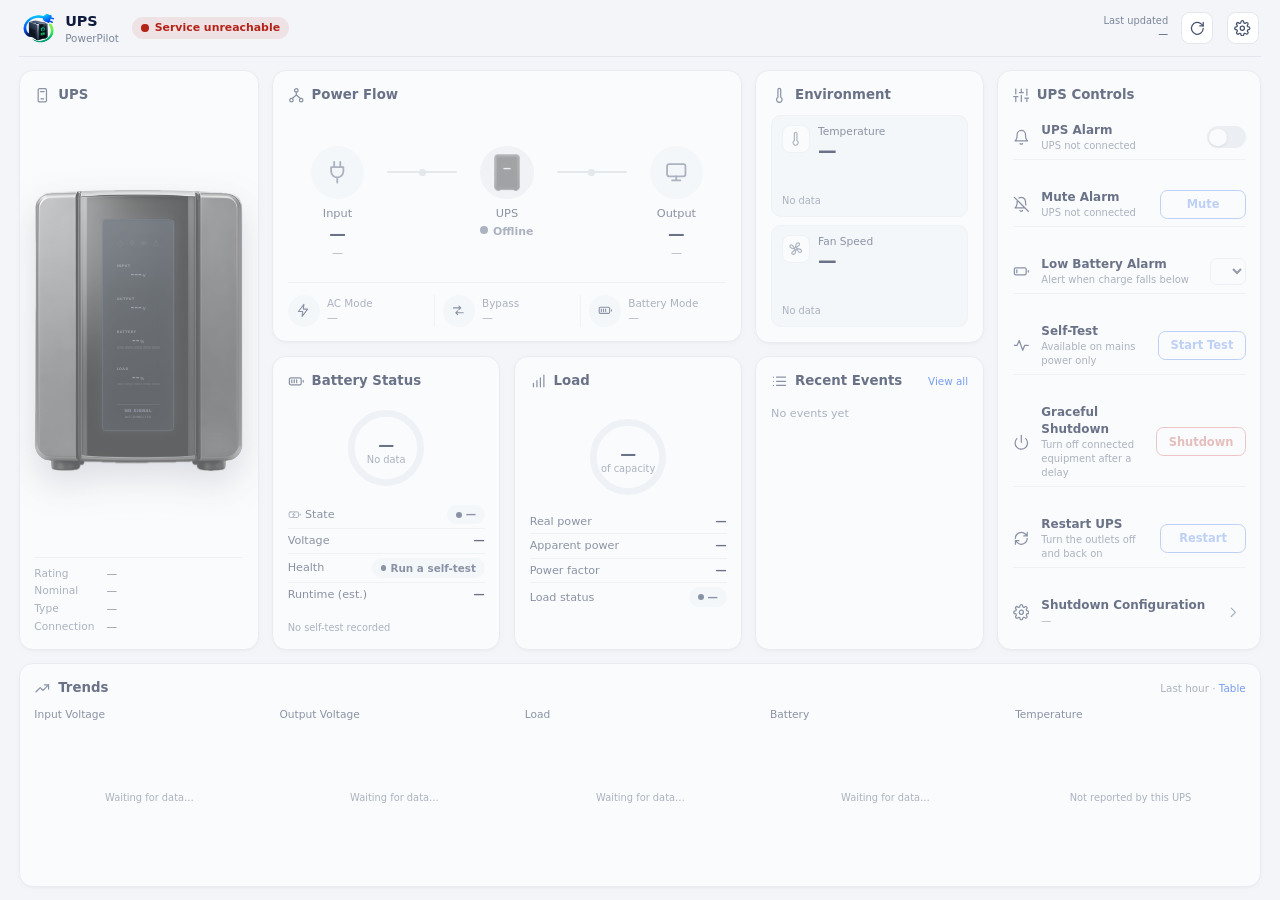
==== internal/web/static/index.html @ 57b9e459 "feat: PowerPilot v1.0.0, a cross-platform UPS monitor Desktop dashboard and background service for M" ====
<!doctype html>
<html lang="en">
<head>
<meta charset="utf-8">
<meta name="viewport" content="width=device-width, initial-scale=1">
<title>PowerPilot</title>
<link rel="icon" href="assets/logo.png" type="image/png">
<link rel="stylesheet" href="style.css">
<script type="module" src="js/main.js"></script>
</head>
<body>
<svg class="visually-hidden" width="0" height="0" aria-hidden="true">
  <symbol id="i-power" viewBox="0 0 24 24"><path d="M18.4 6.6a9 9 0 1 1-12.8 0"/><path d="M12 2v10"/></symbol>
  <symbol id="i-plug" viewBox="0 0 24 24"><path d="M9 2v5M15 2v5M6 7h12v4a6 6 0 0 1-12 0zM12 17v5"/></symbol>
  <symbol id="i-plug-off" viewBox="0 0 24 24"><path d="M9 2v5M15 2v5M6 7h12v4a6 6 0 0 1-12 0zM12 17v5"/><path d="M3 3l18 18"/></symbol>
  <symbol id="i-battery" viewBox="0 0 24 24"><rect x="2" y="7" width="17" height="10" rx="2"/><path d="M22 11v2M5.5 10v4M9 10v4M12.5 10v4"/></symbol>
  <symbol id="i-battery-charging" viewBox="0 0 24 24"><rect x="2" y="7" width="17" height="10" rx="2"/><path d="M22 11v2M11.5 8.5 8.5 12h4l-3 3.5"/></symbol>
  <symbol id="i-battery-low" viewBox="0 0 24 24"><rect x="2" y="7" width="17" height="10" rx="2"/><path d="M22 11v2M5.5 10v4"/></symbol>
  <symbol id="i-alert" viewBox="0 0 24 24"><path d="M10.3 3.9 1.8 18a2 2 0 0 0 1.7 3h17a2 2 0 0 0 1.7-3L13.7 3.9a2 2 0 0 0-3.4 0z"/><path d="M12 9v4M12 17h.01"/></symbol>
  <symbol id="i-bell" viewBox="0 0 24 24"><path d="M18 8a6 6 0 0 0-12 0c0 7-3 9-3 9h18s-3-2-3-9"/><path d="M13.7 21a2 2 0 0 1-3.4 0"/></symbol>
  <symbol id="i-bell-off" viewBox="0 0 24 24"><path d="M13.7 21a2 2 0 0 1-3.4 0M18.6 13A17.9 17.9 0 0 1 18 8M6.3 6.3A6 6 0 0 0 6 8c0 7-3 9-3 9h14M18 8a6 6 0 0 0-9.3-5M2 2l20 20"/></symbol>
  <symbol id="i-gauge" viewBox="0 0 24 24"><path d="M12 14l4-4"/><path d="M3.3 19a10 10 0 1 1 17.4 0"/></symbol>
  <symbol id="i-pulse" viewBox="0 0 24 24"><polyline points="2 12 6 12 9 5 14 19 17 12 22 12"/></symbol>
  <symbol id="i-link" viewBox="0 0 24 24"><path d="M10 13a5 5 0 0 0 7.5.5l3-3a5 5 0 0 0-7-7l-1.7 1.7"/><path d="M14 11a5 5 0 0 0-7.5-.5l-3 3a5 5 0 0 0 7 7l1.7-1.7"/></symbol>
  <symbol id="i-info" viewBox="0 0 24 24"><circle cx="12" cy="12" r="9"/><path d="M12 11v5M12 8h.01"/></symbol>
  <symbol id="i-refresh" viewBox="0 0 24 24"><path d="M20.5 12a8.5 8.5 0 1 1-2.5-6l2.5 2.5"/><path d="M20.5 3.5V8.5h-5"/></symbol>
  <symbol id="i-gear" viewBox="0 0 24 24"><circle cx="12" cy="12" r="3"/><path d="M19.4 15a1.65 1.65 0 0 0 .33 1.82l.06.06a2 2 0 1 1-2.83 2.83l-.06-.06a1.65 1.65 0 0 0-1.82-.33 1.65 1.65 0 0 0-1 1.51V21a2 2 0 1 1-4 0v-.09A1.65 1.65 0 0 0 9 19.4a1.65 1.65 0 0 0-1.82.33l-.06.06a2 2 0 1 1-2.83-2.83l.06-.06A1.65 1.65 0 0 0 4.68 15a1.65 1.65 0 0 0-1.51-1H3a2 2 0 1 1 0-4h.09A1.65 1.65 0 0 0 4.6 9a1.65 1.65 0 0 0-.33-1.82l-.06-.06a2 2 0 1 1 2.83-2.83l.06.06A1.65 1.65 0 0 0 9 4.68a1.65 1.65 0 0 0 1-1.51V3a2 2 0 1 1 4 0v.09a1.65 1.65 0 0 0 1 1.51 1.65 1.65 0 0 0 1.82-.33l.06-.06a2 2 0 1 1 2.83 2.83l-.06.06A1.65 1.65 0 0 0 19.4 9a1.65 1.65 0 0 0 1.51 1H21a2 2 0 1 1 0 4h-.09a1.65 1.65 0 0 0-1.51 1z"/></symbol>
  <symbol id="i-chevron" viewBox="0 0 24 24"><path d="m9 6 6 6-6 6"/></symbol>
  <symbol id="i-thermo" viewBox="0 0 24 24"><path d="M14 14.8V4a2 2 0 0 0-4 0v10.8a4 4 0 1 0 4 0z"/></symbol>
  <symbol id="i-fan" viewBox="0 0 24 24"><circle cx="12" cy="12" r="2"/><path d="M12 10c0-4 1-7 4-7 2.5 0 3 3 0 5l-2.3 1.3M14 12c4 0 7 1 7 4 0 2.5-3 3-5 0l-1.3-2.3M12 14c0 4-1 7-4 7-2.5 0-3-3 0-5l2.3-1.3M10 12c-4 0-7-1-7-4 0-2.5 3-3 5 0l1.3 2.3"/></symbol>
  <symbol id="i-clock" viewBox="0 0 24 24"><circle cx="12" cy="12" r="9"/><path d="M12 7v5l3 2"/></symbol>
  <symbol id="i-wave" viewBox="0 0 24 24"><path d="M2 12c2.5-7 5-7 7.5 0s5 7 7.5 0 3.5-5 5-3"/></symbol>
  <symbol id="i-outlet" viewBox="0 0 24 24"><rect x="3" y="3" width="18" height="18" rx="4"/><path d="M9 8v3M15 8v3M9.5 16h5"/></symbol>
  <symbol id="i-monitor" viewBox="0 0 24 24"><rect x="3" y="4" width="18" height="12" rx="2"/><path d="M8 20h8M12 16v4"/></symbol>
  <symbol id="i-ups" viewBox="0 0 24 24"><rect x="6" y="2.5" width="12" height="19" rx="2"/><path d="M9.5 6.5h5M10 17h4"/></symbol>
  <symbol id="i-restart" viewBox="0 0 24 24"><path d="M3.5 12a8.5 8.5 0 0 1 14.6-5.9L20.5 8.5M20.5 3.5v5h-5M20.5 12a8.5 8.5 0 0 1-14.6 5.9L3.5 15.5M3.5 20.5v-5h5"/></symbol>
  <symbol id="i-sliders" viewBox="0 0 24 24"><path d="M4 21v-7M4 10V3M12 21v-9M12 8V3M20 21v-5M20 12V3M1 14h6M9 8h6M17 16h6"/></symbol>
  <symbol id="i-phi" viewBox="0 0 24 24"><circle cx="12" cy="12" r="5.5"/><path d="M12 3v18"/></symbol>
  <symbol id="i-trend" viewBox="0 0 24 24"><polyline points="3 17 9 11 13 15 21 7"/><path d="M15 7h6v6"/></symbol>
  <symbol id="i-bolt" viewBox="0 0 24 24"><path d="M13 2 4 14h7l-1 8 9-12h-7z"/></symbol>
  <symbol id="i-swap" viewBox="0 0 24 24"><path d="M4 8h12m0 0-3-3m3 3-3 3M20 16H8m0 0 3-3m-3 3 3 3"/></symbol>
  <symbol id="i-bars" viewBox="0 0 24 24"><path d="M5 20v-5M10 20v-9M15 20V7M20 20V3"/></symbol>
  <symbol id="i-flow" viewBox="0 0 24 24"><circle cx="12" cy="5" r="2.5"/><circle cx="5" cy="19" r="2.5"/><circle cx="19" cy="19" r="2.5"/><path d="M12 7.5v4m0 0-6 5.2m6-5.2 6 5.2"/></symbol>
  <symbol id="i-list" viewBox="0 0 24 24"><path d="M8 6h13M8 12h13M8 18h13M3.5 6h.01M3.5 12h.01M3.5 18h.01"/></symbol>
</svg>

<div class="app">
  <header class="topbar">
    <div class="brand">
      <img class="brand-logo" src="assets/logo.png" alt="" width="40" height="40">
      <div>
        <div class="brand-name" id="h-name">UPS</div>
        <div class="brand-sub" id="h-app">PowerPilot</div>
      </div>
    </div>
    <span id="h-conn" class="conn off">Connecting…</span>
    <span id="h-source" class="chip info" hidden>Mock data</span>
    <span class="spacer"></span>
    <span class="updated">Last updated<b id="h-updated">—</b></span>
    <button id="refresh-btn" class="icon-btn" title="Refresh now" aria-label="Refresh now"><svg class="icon"><use href="#i-refresh"/></svg></button>
    <button id="settings-btn" class="icon-btn" title="Settings" aria-label="Settings"><svg class="icon"><use href="#i-gear"/></svg></button>
  </header>

  <div id="banner" class="banner" role="alert" hidden></div>

  <main class="grid">
    <section class="card flow-card" aria-labelledby="flow-title">
      <h2 class="card-title" id="flow-title"><svg class="icon"><use href="#i-flow"/></svg>Power Flow</h2>
      <div class="flow" id="flow" data-mode="offline" role="img" aria-labelledby="pf-caption">
        <svg class="flow-bypass" viewBox="0 0 100 20" preserveAspectRatio="none" aria-hidden="true"><path d="M0 20 C 20 -4, 80 -4, 100 20"/></svg>
        <div class="flow-node n-in">
          <div class="bubble"><svg class="icon"><use id="pf-in-icon" href="#i-plug"/></svg></div>
          <div class="fn-name">Input</div>
          <div class="fn-val" id="pf-in-v">—</div>
          <div class="fn-state" id="pf-in-state">—</div>
        </div>
        <div class="flow-link in"><i></i></div>
        <div class="flow-node n-ups">
          <div class="bubble"><img src="assets/ups-flow.png" alt="" draggable="false"></div>
          <div class="fn-name">UPS</div>
          <div class="fn-state dot" id="pf-ups-state">—</div>
        </div>
        <div class="flow-link out"><i></i></div>
        <div class="flow-node n-out">
          <div class="bubble"><svg class="icon"><use href="#i-monitor"/></svg></div>
          <div class="fn-name">Output</div>
          <div class="fn-val" id="pf-out-v">—</div>
          <div class="fn-state" id="pf-out-load">—</div>
        </div>
      </div>
      <p class="visually-hidden" id="pf-caption"></p>
      <div class="flow-modes" aria-label="Operating modes">
        <div class="fmode ac" id="pf-mode-ac"><span class="fm-icon"><svg class="icon"><use href="#i-bolt"/></svg></span><div><div class="fm-name">AC Mode</div><div class="fm-state">—</div></div></div>
        <div class="fmode bypass" id="pf-mode-bypass"><span class="fm-icon"><svg class="icon"><use href="#i-swap"/></svg></span><div><div class="fm-name">Bypass</div><div class="fm-state">—</div></div></div>
        <div class="fmode battery" id="pf-mode-battery"><span class="fm-icon"><svg class="icon"><use href="#i-battery"/></svg></span><div><div class="fm-name">Battery Mode</div><div class="fm-state">—</div></div></div>
      </div>
    </section>

    <section class="card ups-card" aria-labelledby="ups-title">
      <h2 class="card-title" id="ups-title"><svg class="icon"><use href="#i-ups"/></svg>UPS</h2>
      <div class="ups-stage">
        <div class="ups-figure">
          <img class="ups-img" src="assets/ups-front.png" alt="Front of the UPS" draggable="false">
          <div class="lcd" id="lcd" data-mode="offline" data-level="none" data-connected="false">
            <div class="lcd-icons">
              <span class="lcd-ico" id="lcd-ico-power" data-state="off" title="Power"><svg><use href="#i-power"/></svg></span>
              <span class="lcd-ico" id="lcd-ico-ac" data-state="off" title="Mains"><svg><use href="#i-plug"/></svg></span>
              <span class="lcd-ico" id="lcd-ico-batt" data-state="off" title="Battery"><svg><use href="#i-battery"/></svg></span>
              <span class="lcd-ico" id="lcd-ico-alarm" data-state="off" title="Alarm"><svg><use href="#i-alert"/></svg></span>
            </div>
            <div class="lcd-body">
              <div class="lcd-field"><span class="lcd-label">INPUT</span><span class="lcd-num"><b id="lcd-in">---</b><small>V</small></span></div>
              <div class="lcd-field"><span class="lcd-label">OUTPUT</span><span class="lcd-num"><b id="lcd-out">---</b><small>V</small></span></div>
              <div class="lcd-field">
                <span class="lcd-label">BATTERY <em id="lcd-charge-dir"></em></span>
                <span class="lcd-num"><b id="lcd-batt">--</b><small>%</small></span>
                <span class="lcd-segs" id="lcd-batt-segs" data-tone="off"><i></i><i></i><i></i><i></i><i></i></span>
              </div>
              <div class="lcd-field">
                <span class="lcd-label">LOAD</span>
                <span class="lcd-num"><b id="lcd-load">--</b><small>%</small></span>
                <span class="lcd-segs" id="lcd-load-segs" data-tone="off"><i></i><i></i><i></i><i></i><i></i></span>
              </div>
              <div class="lcd-field" id="lcd-temp-field" hidden><span class="lcd-label">TEMP</span><span class="lcd-num"><b id="lcd-temp">--</b><small>°C</small></span></div>
            </div>
            <div class="lcd-foot"><span id="lcd-mode">NO SIGNAL</span><span id="lcd-status">DISCONNECTED</span></div>
          </div>
        </div>
      </div>
      <dl class="ups-info">
        <dt>Rating</dt><dd id="ui-rating">—</dd>
        <dt>Nominal</dt><dd id="ui-nominal">—</dd>
        <dt>Type</dt><dd id="ui-type">—</dd>
        <dt>Connection</dt><dd id="ui-conn">—</dd>
      </dl>
    </section>

    <section class="card env-card" aria-labelledby="env-title">
      <h2 class="card-title" id="env-title"><svg class="icon"><use href="#i-thermo"/></svg>Environment</h2>
      <div class="env-tiles">
        <div class="metric" id="mt-temp" data-tone="off"><span class="mt-icon"><svg class="icon"><use href="#i-thermo"/></svg></span><span class="mt-label">Temperature</span><span class="mt-value"><b id="m-temp">—</b><small id="m-temp-unit"></small></span><span class="mt-sub" id="m-temp-sub"></span></div>
        <div class="metric" id="mt-fan" data-tone="off"><span class="mt-icon"><svg class="icon"><use href="#i-fan"/></svg></span><span class="mt-label">Fan Speed</span><span class="mt-value"><b id="m-fan">—</b><small id="m-fan-unit"></small></span><span class="mt-sub" id="m-fan-sub"></span></div>
      </div>
    </section>

    <section class="card battery-card" aria-labelledby="battery-title">
      <h2 class="card-title" id="battery-title"><svg class="icon"><use href="#i-battery"/></svg>Battery Status</h2>
      <div class="gauge-body">
        <div class="ring" id="bt-ring">
          <svg viewBox="0 0 120 120" aria-hidden="true"><circle class="track" cx="60" cy="60" r="52"/><circle class="fill" cx="60" cy="60" r="52"/></svg>
          <div class="ring-center"><b id="bt-pct">—</b><span id="bt-pct-label">No data</span></div>
        </div>
        <div class="rows">
          <div><span><svg class="icon state-icon" id="bt-state-icon" data-state="unknown"><use href="#i-battery-charging"/></svg>State</span><b><span class="badge muted" id="bt-state">—</span></b></div>
          <div><span>Voltage</span><b id="bt-volt">—</b></div>
          <div><span>Health</span><b><span class="badge muted" id="bt-health">—</span></b></div>
          <div><span>Runtime (est.)</span><b id="bt-runtime">—</b></div>
        </div>
      </div>
      <div class="card-foot" id="bt-test">No self-test recorded</div>
    </section>

    <section class="card load-card" aria-labelledby="load-title">
      <h2 class="card-title" id="load-title"><svg class="icon"><use href="#i-bars"/></svg>Load</h2>
      <div class="gauge-body">
        <div class="ring" id="ld-ring">
          <svg viewBox="0 0 120 120" aria-hidden="true"><circle class="track" cx="60" cy="60" r="52"/><circle class="fill" cx="60" cy="60" r="52"/></svg>
          <div class="ring-center"><b id="ld-pct">—</b><span>of capacity</span></div>
        </div>
        <div class="rows">
          <div><span>Real power</span><b id="ld-w">—</b></div>
          <div><span>Apparent power</span><b id="ld-va">—</b></div>
          <div><span>Power factor</span><b id="ld-pf">—</b></div>
          <div><span>Load status</span><b><span class="badge muted" id="ld-status">—</span></b></div>
        </div>
      </div>
      <div class="card-foot" id="ld-foot"></div>
    </section>


    <section class="card controls-card" aria-labelledby="controls-title">
      <h2 class="card-title" id="controls-title"><svg class="icon"><use href="#i-sliders"/></svg>UPS Controls</h2>
      <div class="controls">
        <div class="control">
          <svg class="icon"><use href="#i-bell"/></svg>
          <div><div class="c-title">UPS Alarm</div><div class="c-desc" id="alarm-desc">—</div></div>
          <label class="switch"><input type="checkbox" id="alarm-switch" aria-label="UPS alarm on or off"><span></span></label>
        </div>
        <div class="control">
          <svg class="icon"><use href="#i-bell-off"/></svg>
          <div><div class="c-title">Mute Alarm</div><div class="c-desc" id="mute-desc">—</div></div>
          <button class="btn" id="mute-btn" disabled>Mute</button>
        </div>
        <div class="control">
          <svg class="icon"><use href="#i-battery-low"/></svg>
          <div><div class="c-title">Low Battery Alarm</div><div class="c-desc">Alert when charge falls below</div></div>
          <select id="low-threshold" class="select" aria-label="Low battery alarm threshold"></select>
        </div>
        <div class="control">
          <svg class="icon"><use href="#i-pulse"/></svg>
          <div><div class="c-title">Self-Test</div><div class="c-desc" id="test-desc">—</div></div>
          <button class="btn" id="test-btn" disabled>Start Test</button>
        </div>
        <div class="control">
          <svg class="icon"><use href="#i-power"/></svg>
          <div><div class="c-title">Graceful Shutdown</div><div class="c-desc" id="shutdown-desc">—</div></div>
          <button class="btn danger" id="shutdown-btn" disabled>Shutdown</button>
        </div>
        <div class="control">
          <svg class="icon"><use href="#i-restart"/></svg>
          <div><div class="c-title">Restart UPS</div><div class="c-desc">Turn the outlets off and back on</div></div>
          <button class="btn" id="restart-btn" disabled>Restart</button>
        </div>
        <div class="control">
          <svg class="icon"><use href="#i-gear"/></svg>
          <div><div class="c-title">Shutdown Configuration</div><div class="c-desc" id="shutdown-cfg-desc">—</div></div>
          <button class="chev" id="shutdown-cfg-btn" aria-label="Open shutdown configuration"><svg class="icon"><use href="#i-chevron"/></svg></button>
        </div>
      </div>
    </section>

    <section class="card events-card" aria-labelledby="events-title">
      <h2 class="card-title" id="events-title"><svg class="icon"><use href="#i-list"/></svg>Recent Events<span class="aside"><button class="link" id="events-all">View all</button></span></h2>
      <ul class="events" id="events"></ul>
    </section>

    <section class="card charts-card" aria-labelledby="charts-title">
      <h2 class="card-title" id="charts-title"><svg class="icon"><use href="#i-trend"/></svg>Trends<span class="aside">Last hour · <button class="link" id="history-open">Table</button></span></h2>
      <div class="charts">
        <div class="mini-chart"><div class="mc-head"><span>Input Voltage</span></div><div class="chart" id="ch-in-plot"></div><div class="mc-foot" id="ch-in-range"></div></div>
        <div class="mini-chart"><div class="mc-head"><span>Output Voltage</span></div><div class="chart" id="ch-out-plot"></div><div class="mc-foot" id="ch-out-range"></div></div>
        <div class="mini-chart"><div class="mc-head"><span>Load</span></div><div class="chart" id="ch-load-plot"></div><div class="mc-foot" id="ch-load-range"></div></div>
        <div class="mini-chart"><div class="mc-head"><span>Battery</span></div><div class="chart" id="ch-batt-plot"></div><div class="mc-foot" id="ch-batt-range"></div></div>
        <div class="mini-chart"><div class="mc-head"><span>Temperature</span></div><div class="chart" id="ch-temp-plot"></div><div class="mc-foot" id="ch-temp-range"></div></div>
      </div>
    </section>
  </main>
</div>

<dialog id="confirm-dialog">
  <h2 id="cd-title">Are you sure?</h2>
  <p id="cd-body"></p>
  <div class="actions"><button class="btn subtle" id="cd-cancel">Cancel</button><button class="btn primary" id="cd-ok">Confirm</button></div>
</dialog>

<dialog id="sd-dialog">
  <h2 id="sd-title">Graceful shutdown</h2>
  <p id="sd-body"></p>
  <label class="field"><span>Turn the outlets off after</span>
    <select id="sd-delay" class="select">
      <option value="0.2">12 seconds</option>
      <option value="0.5">30 seconds</option>
      <option value="1" selected>1 minute</option>
      <option value="2">2 minutes</option>
      <option value="5">5 minutes</option>
      <option value="10">10 minutes</option>
    </select>
  </label>
  <div class="field"><span>Then</span>
    <div class="radio-list">
      <label><input type="radio" name="sd-after" value="off" checked> Stay off until turned on here</label>
      <label><input type="radio" name="sd-after" value="restart"> Turn back on after <input type="number" id="sd-restart-min" class="input small-input" min="1" max="9999" value="1" aria-label="Restart after minutes"> min (once mains is present)</label>
    </div>
  </div>
  <div class="error" id="sd-error"></div>
  <div class="actions"><button class="btn subtle" id="sd-cancel">Cancel</button><button class="btn primary" id="sd-ok">Continue</button></div>
</dialog>

<dialog id="settings-dialog">
  <h2>Shutdown configuration</h2>
  <p>Stored on this Mac. The service applies changes immediately.</p>
  <label class="check"><input type="checkbox" id="st-notify"> Show macOS notifications for power events</label>
  <label class="field"><span>Low battery alarm below</span><select id="st-low" class="select"></select></label>
  <label class="check"><input type="checkbox" id="st-shutdown"> Shut down this Mac during a power outage</label>
  <label class="field"><span>…after this many minutes on battery (sooner if the battery is low)</span>
    <input type="number" id="st-after" class="input" min="1" max="240">
  </label>
  <label class="field"><span>Battery capacity per 12 V battery (Ah), for the runtime estimate</span>
    <input type="number" id="st-ah" class="input" min="1" max="200">
  </label>
  <p class="hint">The first automatic shutdown asks permission to control System Events.</p>
  <div class="error" id="st-error"></div>
  <div class="actions"><button class="btn subtle" id="st-cancel">Cancel</button><button class="btn primary" id="st-ok">Save</button></div>
</dialog>

<dialog id="events-dialog" class="wide">
  <h2>All events</h2>
  <div class="scroll-tall"><table class="data"><thead><tr><th>Time</th><th class="left">Event</th></tr></thead><tbody id="events-table"></tbody></table></div>
  <div class="actions"><button class="btn subtle" id="ed-close">Close</button></div>
</dialog>

<dialog id="history-dialog" class="wide">
  <h2>Readings, last hour</h2>
  <div class="scroll-tall"><table class="data"><thead><tr><th>Time</th><th>Input V</th><th>Output V</th><th>Load %</th><th>Battery %</th><th>Temp °C</th></tr></thead><tbody id="history-table"></tbody></table></div>
  <div class="actions"><button class="btn subtle" id="hd-close">Close</button></div>
</dialog>

<div id="toast" class="toast" role="status" hidden></div>
</body>
</html>
---- internal/web/static/style.css ----
/* UPS Monitor — light enterprise dashboard. Sizes are in rem so the whole page
   scales with the window in the fit-to-window layout at the bottom. */
:root {
  color-scheme: light;
  --page: #f3f5f8;
  --card: #ffffff;
  --surface-2: #f6f8fb;
  --border: #e2e7ee;
  --hairline: #ebeff4;
  --axis: #c9d1dc;
  --ink: #0f1b3d;
  --ink-2: #45526e;
  --ink-3: #7c879c;
  --primary: #2563eb;
  --primary-wash: rgba(37, 99, 235, 0.08);
  --series: #2a78d6;
  --series-wash: rgba(42, 120, 214, 0.10);
  --good: #0ca30c;
  --good-ink: #0b6e1f;
  --good-wash: rgba(12, 163, 12, 0.10);
  --warning: #fab219;
  --warn-ink: #8a5300;
  --warn-wash: rgba(250, 178, 25, 0.16);
  --critical: #d03b3b;
  --bad-ink: #b42318;
  --bad-wash: rgba(208, 59, 59, 0.10);
  --info-ink: #1d4ed8;
  --info-wash: rgba(37, 99, 235, 0.08);
  --shadow: 0 1px 2px rgba(15, 27, 61, 0.04), 0 2px 10px rgba(15, 27, 61, 0.04);
  --radius: 14px;
  --gap: 1rem;
  --pad: 1.1rem;
}

* { box-sizing: border-box; }
[hidden] { display: none !important; }
html { font-size: 14px; }
html, body { margin: 0; }
body {
  background: var(--page);
  color: var(--ink);
  font: 1rem/1.4 system-ui, -apple-system, "Segoe UI", sans-serif;
  -webkit-font-smoothing: antialiased;
}
button, select, input { font: inherit; color: inherit; }
svg.icon { width: 1.25rem; height: 1.25rem; flex: none; fill: none; stroke: currentColor; stroke-width: 1.8; stroke-linecap: round; stroke-linejoin: round; }
.visually-hidden { position: absolute; width: 1px; height: 1px; overflow: hidden; clip: rect(0 0 0 0); white-space: nowrap; }

.app { max-width: 1520px; margin: 0 auto; padding: 0 1.4rem 1.2rem; }

/* ---------- header ---------- */
.topbar { display: flex; align-items: center; gap: 1rem; padding: 0.8rem 0.2rem; border-bottom: 1px solid var(--border); }
.brand { display: flex; align-items: center; gap: 0.7rem; }
.brand-logo { width: 2.6rem; height: 2.6rem; object-fit: contain; }
.brand-name { font-size: 1.08rem; font-weight: 650; letter-spacing: -0.01em; }
.brand-sub { font-size: 0.78rem; color: var(--ink-3); }
.conn { display: inline-flex; align-items: center; gap: 0.45rem; padding: 0.25rem 0.7rem; border-radius: 999px; font-size: 0.82rem; font-weight: 600; }
.conn::before { content: ""; width: 0.55rem; height: 0.55rem; border-radius: 50%; background: currentColor; }
.conn.on { color: var(--good-ink); background: var(--good-wash); }
.conn.off { color: var(--bad-ink); background: var(--bad-wash); }
.spacer { flex: 1; }
.updated { display: grid; font-size: 0.74rem; color: var(--ink-3); line-height: 1.3; text-align: right; }
.updated b { font-weight: 500; color: var(--ink-2); font-variant-numeric: tabular-nums; }
.icon-btn { display: inline-grid; place-items: center; width: 2.4rem; height: 2.4rem; border: 1px solid var(--border); border-radius: 0.65rem; background: var(--card); color: var(--ink-2); cursor: pointer; }
.icon-btn:hover { background: var(--surface-2); }
.icon-btn.spin svg { animation: spin 0.8s linear; }
@keyframes spin { to { transform: rotate(360deg); } }

.banner { margin-top: 0.8rem; padding: 0.6rem 1rem; border-radius: 0.7rem; font-size: 0.9rem; font-weight: 500; }
.banner[hidden] { display: none; }
.banner.bad { background: var(--bad-wash); color: var(--bad-ink); }
.banner.warn { background: var(--warn-wash); color: var(--warn-ink); }

/* ---------- grid ---------- */
.grid {
  display: grid; gap: var(--gap); margin-top: var(--gap);
  grid-template-columns: minmax(0, 1fr) repeat(3, minmax(0, 0.95fr)) minmax(0, 1.1fr);
  grid-template-areas:
    "ups    flow    flow    env     controls"
    "ups    battery load    events  controls"
    "charts charts  charts  charts  charts";
}
.ups-card { grid-area: ups; }
.env-card { grid-area: env; }
.battery-card { grid-area: battery; }
.load-card { grid-area: load; }
.flow-card { grid-area: flow; }
.controls-card { grid-area: controls; }
.events-card { grid-area: events; }
.charts-card { grid-area: charts; }
body.stale .grid { opacity: 0.6; transition: opacity 0.3s; }

.card {
  display: flex; flex-direction: column; min-width: 0;
  background: var(--card); border: 1px solid var(--border); border-radius: var(--radius);
  padding: var(--pad); box-shadow: var(--shadow);
}
.card-title { display: flex; align-items: center; gap: 0.55rem; margin: 0 0 0.8rem; font-size: 1rem; font-weight: 650; flex: none; }
.card-title svg.icon { color: var(--ink-2); }
.card-title .aside { margin-left: auto; font-size: 0.78rem; font-weight: 400; color: var(--ink-3); }
.card-foot { margin-top: auto; padding-top: 0.5rem; font-size: 0.74rem; color: var(--ink-3); flex: none; }
.link { background: none; border: 0; padding: 0; color: var(--primary); cursor: pointer; font-size: inherit; font-weight: 500; }

.chip, .badge { display: inline-flex; align-items: center; gap: 0.4rem; padding: 0.2rem 0.65rem; border-radius: 999px; font-size: 0.78rem; font-weight: 600; white-space: nowrap; }
.chip::before, .badge::before { content: ""; width: 0.45rem; height: 0.45rem; border-radius: 50%; background: currentColor; }
.good { color: var(--good-ink); background: var(--good-wash); }
.warn { color: var(--warn-ink); background: var(--warn-wash); }
.bad { color: var(--bad-ink); background: var(--bad-wash); }
.info { color: var(--info-ink); background: var(--info-wash); }
.muted { color: var(--ink-3); background: var(--surface-2); }

/* ---------- UPS visualization ---------- */
.ups-stage { flex: 1; min-height: 0; height: 30rem; container-type: size; display: grid; place-items: center; }
.ups-figure { position: relative; width: min(100cqw, 100cqh * 0.7375); aspect-ratio: 677 / 918; }
.ups-img { position: absolute; inset: 0; width: 100%; height: 100%; filter: drop-shadow(0 1.1rem 1.3rem rgba(15, 27, 61, 0.22)); user-select: none; pointer-events: none; }
.ups-info { display: grid; grid-template-columns: auto minmax(0, 1fr); gap: 0.2rem 0.9rem; margin: 0.8rem 0 0; padding-top: 0.7rem; border-top: 1px solid var(--hairline); font-size: 0.8rem; flex: none; }
.ups-info dt { color: var(--ink-3); }
.ups-info dd { margin: 0; color: var(--ink-2); white-space: nowrap; overflow: hidden; text-overflow: ellipsis; }
.ups-meta { display: flex; gap: 0.5rem; justify-content: center; flex-wrap: wrap; padding-top: 0.7rem; flex: none; }

/* The display glass sits at these fractions of ups-front.png (677×918). */
.lcd {
  --lcd-ink: #e6f4ff;
  --lcd-dim: rgba(214, 236, 255, 0.5);
  --lcd-accent: #45c2ff;
  position: absolute; left: 32.5%; top: 10.78%; width: 34.56%; height: 74.95%;
  container-type: size;
  display: flex; flex-direction: column;
  padding: 7cqw 7cqw 6cqw;
  border-radius: 2cqw;
  color: var(--lcd-ink);
  font-family: system-ui, -apple-system, sans-serif;
  font-variant-numeric: tabular-nums;
  background:
    radial-gradient(130% 50% at 50% 0%, color-mix(in srgb, var(--lcd-accent) 20%, transparent), transparent 70%),
    linear-gradient(180deg, rgba(8, 20, 34, 0.78), rgba(3, 8, 15, 0.86));
  box-shadow:
    inset 0 0 0 1px color-mix(in srgb, var(--lcd-accent) 30%, transparent),
    inset 0 0 9cqw color-mix(in srgb, var(--lcd-accent) 16%, transparent),
    0 0 6cqw color-mix(in srgb, var(--lcd-accent) 22%, transparent);
  transition: box-shadow 0.5s, opacity 0.5s;
}
.lcd[data-level="warning"], .lcd[data-mode="battery"], .lcd[data-mode="bypass"] { --lcd-accent: #ffb020; }
.lcd[data-level="critical"], .lcd[data-mode="fault"] { --lcd-accent: #ff5a5f; animation: lcd-alarm 1.4s ease-in-out infinite; }
.lcd[data-mode="test"] { --lcd-accent: #6aa8ff; }
.lcd[data-connected="false"] { --lcd-accent: #5b6b80; opacity: 0.75; }
.lcd[data-connected="false"] .lcd-num b { color: var(--lcd-dim); text-shadow: none; }

.lcd-icons { display: flex; justify-content: space-between; margin-bottom: 3cqh; }
.lcd-ico { width: 15cqw; height: 15cqw; color: rgba(255, 255, 255, 0.13); transition: color 0.4s, filter 0.4s; }
.lcd-ico svg { width: 100%; height: 100%; fill: none; stroke: currentColor; stroke-width: 2; stroke-linecap: round; stroke-linejoin: round; }
.lcd-ico[data-state~="good"] { color: #3ddc84; filter: drop-shadow(0 0 1.6cqw #3ddc84); }
.lcd-ico[data-state~="warn"] { color: #ffb020; filter: drop-shadow(0 0 1.6cqw #ffb020); }
.lcd-ico[data-state~="bad"] { color: #ff5a5f; filter: drop-shadow(0 0 1.6cqw #ff5a5f); }
.lcd-ico[data-state~="info"] { color: #5ab8ff; filter: drop-shadow(0 0 1.6cqw #5ab8ff); }
.lcd-ico[data-state~="dim"] { color: rgba(230, 244, 255, 0.42); }
.lcd-ico[data-state~="blink"] { animation: lcd-blink 1s steps(2, start) infinite; }

.lcd-body { flex: 1; min-height: 0; display: flex; flex-direction: column; justify-content: space-evenly; }
.lcd-field { display: grid; gap: 0.5cqh; }
.lcd-field[hidden] { display: none; }
.lcd-label { display: flex; justify-content: space-between; font-size: min(8cqw, 2.5cqh); font-weight: 600; letter-spacing: 0.12em; color: var(--lcd-dim); }
.lcd-label em { font-style: normal; color: var(--lcd-accent); letter-spacing: 0.04em; }
.lcd-num { display: flex; align-items: baseline; justify-content: center; gap: 2cqw; text-shadow: 0 0 3cqw color-mix(in srgb, var(--lcd-accent) 65%, transparent); }
.lcd-num b { font-size: min(21cqw, 6.4cqh); font-weight: 600; line-height: 1; }
.lcd-num small { font-size: min(10cqw, 3cqh); color: var(--lcd-dim); }

.lcd-segs { --seg: #3ddc84; display: grid; grid-template-columns: repeat(5, 1fr); gap: 2.4cqw; height: min(5cqw, 1.5cqh); margin-top: 0.4cqh; }
.lcd-segs[data-tone="warn"] { --seg: #ffb020; }
.lcd-segs[data-tone="bad"] { --seg: #ff5a5f; }
.lcd-segs i { border-radius: 1cqw; background: rgba(255, 255, 255, 0.09); transition: background 0.4s, box-shadow 0.4s; }
.lcd-segs i.on { background: var(--seg); box-shadow: 0 0 2cqw var(--seg); }
.lcd-segs.charging i.on { animation: seg-charge 2s ease-in-out infinite; }
.lcd-segs.charging i:nth-child(2) { animation-delay: 0.2s; }
.lcd-segs.charging i:nth-child(3) { animation-delay: 0.4s; }
.lcd-segs.charging i:nth-child(4) { animation-delay: 0.6s; }
.lcd-segs.charging i:nth-child(5) { animation-delay: 0.8s; }

.lcd-foot { display: grid; gap: 0.4cqh; padding-top: 2cqh; border-top: 1px solid rgba(255, 255, 255, 0.08); text-align: center; }
#lcd-mode { font-size: min(9cqw, 2.7cqh); font-weight: 700; letter-spacing: 0.1em; color: var(--lcd-accent); text-shadow: 0 0 3cqw color-mix(in srgb, var(--lcd-accent) 70%, transparent); }
#lcd-status { font-size: min(7cqw, 2.2cqh); letter-spacing: 0.08em; color: var(--lcd-dim); }

@keyframes lcd-blink { 50% { opacity: 0.2; } }
@keyframes seg-charge { 50% { opacity: 0.45; } }
@keyframes lcd-alarm {
  50% { box-shadow: inset 0 0 0 1px var(--lcd-accent), inset 0 0 12cqw color-mix(in srgb, var(--lcd-accent) 30%, transparent), 0 0 10cqw color-mix(in srgb, var(--lcd-accent) 45%, transparent); }
}

/* ---------- environment ---------- */
.env-tiles { flex: 1; min-height: 0; display: grid; grid-template-rows: repeat(2, minmax(0, 1fr)); gap: 0.6rem; }
.metrics { flex: 1; min-height: 0; display: grid; grid-template-columns: repeat(4, minmax(0, 1fr)); grid-template-rows: repeat(2, minmax(0, 1fr)); gap: 0.6rem; }
.metric {
  display: grid; grid-template-columns: auto minmax(0, 1fr); grid-template-rows: auto auto 1fr; column-gap: 0.6rem; align-content: start;
  min-width: 0; padding: 0.65rem 0.75rem; border: 1px solid var(--hairline); border-radius: 0.75rem; background: var(--surface-2);
}
.mt-icon { grid-row: span 2; display: grid; place-items: center; width: 2.1rem; height: 2.1rem; border-radius: 0.6rem; color: var(--ink-3); background: #fff; border: 1px solid var(--hairline); transition: color 0.3s, background 0.3s; }
.mt-icon svg.icon { width: 1.15rem; height: 1.15rem; }
.metric[data-tone="good"] .mt-icon { color: var(--good-ink); background: var(--good-wash); border-color: transparent; }
.metric[data-tone="warn"] .mt-icon { color: var(--warn-ink); background: var(--warn-wash); border-color: transparent; }
.metric[data-tone="bad"] .mt-icon { color: var(--bad-ink); background: var(--bad-wash); border-color: transparent; }
.metric[data-tone="info"] .mt-icon { color: var(--info-ink); background: var(--info-wash); border-color: transparent; }
.mt-label { font-size: 0.8rem; color: var(--ink-2); white-space: nowrap; overflow: hidden; text-overflow: ellipsis; }
.mt-value { font-size: 1.4rem; font-weight: 650; line-height: 1.15; white-space: nowrap; }
.mt-value small { font-size: 0.6em; font-weight: 600; color: var(--ink-3); margin-left: 0.2em; }
.mt-sub { grid-column: 1 / -1; align-self: end; margin-top: 0.35rem; font-size: 0.74rem; color: var(--ink-3); white-space: nowrap; overflow: hidden; text-overflow: ellipsis; }

/* ---------- battery & load gauges ---------- */
.battery-card, .load-card { container-type: inline-size; }
.gauge-body { flex: 1; min-height: 0; display: grid; grid-template-columns: auto minmax(0, 1fr); gap: 1rem; align-items: center; }
.ring { position: relative; width: 8.6rem; aspect-ratio: 1; }
.ring svg { width: 100%; height: 100%; transform: rotate(-90deg); }
.ring circle { fill: none; stroke-width: 10; }
.ring .track { stroke: var(--hairline); }
.ring .fill { stroke-linecap: round; transition: stroke-dashoffset 0.8s ease, stroke 0.4s; }
.ring.charging .fill { animation: ring-pulse 2.4s ease-in-out infinite; }
@keyframes ring-pulse { 50% { opacity: 0.6; } }
.ring-center { position: absolute; inset: 0; display: grid; place-content: center; text-align: center; }
.ring-center b { font-size: 1.55rem; font-weight: 650; line-height: 1.1; }
.ring-center span { font-size: 0.74rem; color: var(--ink-3); }
.rows { display: grid; min-width: 0; }
.rows > div { display: flex; justify-content: space-between; align-items: center; gap: 0.6rem; padding: 0.42rem 0; border-bottom: 1px solid var(--hairline); font-size: 0.84rem; }
.rows > div:last-child { border-bottom: 0; }
.rows span { color: var(--ink-2); display: inline-flex; align-items: center; gap: 0.3rem; white-space: nowrap; }
.rows b { font-weight: 600; text-align: right; white-space: nowrap; }
.state-icon { width: 1rem !important; height: 1rem !important; color: var(--ink-3); }
.state-icon[data-state="charging"] { color: var(--info-ink); }
.state-icon[data-state="discharging"] { color: var(--warn-ink); }
.state-icon[data-state="low"] { color: var(--bad-ink); }
.state-icon[data-state="full"] { color: var(--good-ink); }
/* Narrow battery/load cards: stack the gauge above the rows. */
@container (max-width: 24rem) {
  .gauge-body { grid-template-columns: minmax(0, 1fr); justify-items: center; gap: 0.5rem; align-content: center; }
  .gauge-body .rows { width: 100%; }
  .gauge-body .rows > div { padding: 0.3rem 0; }
  .ring { width: 6rem; }
  .ring-center b { font-size: 1.2rem; }
  #ld-of { display: none; }
}

/* ---------- power flow (layout from the design) ---------- */
.flow-card { container-type: inline-size; }
.flow {
  --bubble: 4rem; --arc: 1.3rem;
  position: relative; display: grid; grid-template-columns: 1fr 0.7fr 1fr 0.7fr 1fr; align-items: start;
  margin: auto 0; padding-top: calc(var(--arc) + 0.3rem);
}
.flow-node { display: grid; justify-items: center; text-align: center; gap: 0.1rem; min-width: 0; }
.flow-node .bubble { display: grid; place-items: center; width: var(--bubble); height: var(--bubble); border-radius: 50%; margin-bottom: 0.45rem; background: var(--surface-2); color: var(--ink-3); transition: background 0.4s, color 0.4s, box-shadow 0.4s; }
.flow-node .bubble svg.icon { width: 46%; height: 46%; }
.flow-node.n-ups .bubble { background: #eef1f5; }
.flow-node.n-ups .bubble img { width: 50%; height: auto; filter: drop-shadow(0 0.25rem 0.35rem rgba(15, 27, 61, 0.28)); transition: filter 0.4s, opacity 0.4s; }
.fn-name { font-size: 0.85rem; color: var(--ink-2); }
.fn-val { font-size: 1.25rem; font-weight: 650; line-height: 1.2; font-variant-numeric: tabular-nums; }
.fn-state { font-size: 0.82rem; color: var(--ink-3); white-space: nowrap; overflow: hidden; text-overflow: ellipsis; max-width: 100%; }
.fn-state[data-tone="good"] { color: var(--good-ink); }
.fn-state[data-tone="warn"] { color: var(--warn-ink); }
.fn-state[data-tone="bad"] { color: var(--bad-ink); }
.fn-state[data-tone="info"] { color: var(--info-ink); }
.fn-state.dot { font-weight: 600; }
.fn-state.dot::before { content: ""; display: inline-block; width: 0.6rem; height: 0.6rem; margin-right: 0.35rem; border-radius: 50%; background: currentColor; vertical-align: 0.02em; }

.flow-link { position: relative; height: 2px; margin-top: calc(var(--bubble) / 2 - 1px); border-radius: 1px; background: #d9dfe7; transition: background 0.4s; }
.flow-link i { position: absolute; top: 50%; left: 50%; width: 0.5rem; height: 0.5rem; margin: -0.25rem 0 0 -0.25rem; border-radius: 50%; background: inherit; }
@keyframes flow-dot { from { left: 0%; } to { left: 100%; } }

/* Bypass arc from the input bubble to the output bubble, over the UPS. */
.flow-bypass { position: absolute; top: 0.3rem; left: calc(100% * 0.5 / 4.4); width: calc(100% * 3.4 / 4.4); height: var(--arc); overflow: visible; display: none; }
.flow-bypass path { fill: none; stroke: var(--warning); stroke-width: 2.5; vector-effect: non-scaling-stroke; stroke-dasharray: 4 7; animation: arc-flow 0.9s linear infinite; }
@keyframes arc-flow { to { stroke-dashoffset: -22; } }

/* Mode styling: utility, link and node colors per operating mode. */
.flow[data-mode="offline"] .n-ups .bubble img { filter: grayscale(1); opacity: 0.55; }
.flow:is([data-mode="ac"], [data-mode="test"], [data-mode="standby"], [data-mode="bypass"], [data-mode="fault"]) .n-in .bubble { background: var(--good-wash); color: var(--good); }
.flow[data-mode="battery"] .n-in .bubble { background: var(--bad-wash); color: var(--critical); }
.flow:not([data-mode="offline"], [data-mode="standby"], [data-mode="fault"]) .n-out .bubble { background: var(--info-wash); color: var(--primary); }

.flow[data-mode="ac"] .flow-link.in { background: var(--good); }
.flow[data-mode="ac"] .flow-link.out { background: linear-gradient(90deg, var(--good), var(--primary)); }
.flow[data-mode="ac"] .flow-link :is(i) { background: var(--good); }
.flow[data-mode="ac"] .flow-link.out i { background: var(--primary); }
.flow[data-mode="ac"] .flow-link i,
.flow:is([data-mode="battery"], [data-mode="test"]) .flow-link.out i { animation: flow-dot 1.8s linear infinite; }
.flow:is([data-mode="test"], [data-mode="standby"]) .flow-link.in { background: var(--good); }
.flow:is([data-mode="battery"], [data-mode="test"]) .flow-link.out { background: var(--warning); }
.flow:is([data-mode="battery"], [data-mode="test"]) .n-ups .bubble { background: var(--warn-wash); box-shadow: 0 0 0 2px var(--warning); }
.flow[data-mode="bypass"] .flow-bypass { display: block; }
.flow[data-mode="bypass"] .n-ups .bubble img { opacity: 0.45; }
.flow[data-mode="fault"] .n-ups .bubble { background: var(--bad-wash); box-shadow: 0 0 0 2px var(--critical); animation: fault-ring 1.4s ease-in-out infinite; }
@keyframes fault-ring { 50% { box-shadow: 0 0 0 6px rgba(208, 59, 59, 0.25); } }

.flow-modes { flex: none; display: grid; grid-template-columns: repeat(3, minmax(0, 1fr)); margin-top: 0.9rem; padding-top: 0.9rem; border-top: 1px solid var(--hairline); }
.fmode { display: flex; align-items: center; gap: 0.55rem; min-width: 0; padding: 0 0.6rem; }
.fmode:first-child { padding-left: 0; }
.fmode + .fmode { border-left: 1px solid var(--hairline); }
.fmode > div { min-width: 0; }
.fm-icon { flex: none; display: grid; place-items: center; width: 2.4rem; height: 2.4rem; border-radius: 50%; background: var(--surface-2); color: var(--ink-2); transition: background 0.3s, color 0.3s; }
.fm-icon svg.icon { width: 1.1rem; height: 1.1rem; }
.fm-name { font-size: 0.78rem; color: var(--ink-3); white-space: nowrap; overflow: hidden; text-overflow: ellipsis; }
.fm-state { font-size: 0.82rem; color: var(--ink-3); white-space: nowrap; overflow: hidden; text-overflow: ellipsis; }
.fmode.active .fm-state { color: var(--ink); font-weight: 600; }
.fmode.ac.active .fm-icon { background: var(--good-wash); color: var(--good-ink); }
.fmode:is(.bypass, .battery).active .fm-icon { background: var(--warn-wash); color: var(--warn-ink); }
@container (max-width: 22rem) {
  .fm-icon { display: none; }
  .flow { --bubble: 3.8rem; }
}

/* ---------- controls ---------- */
.controls { flex: 1; min-height: 0; display: flex; flex-direction: column; justify-content: space-between; }
.control { display: grid; grid-template-columns: 1.4rem minmax(0, 1fr) auto; gap: 0.75rem; align-items: center; padding: 0.5rem 0; border-bottom: 1px solid var(--hairline); }
.control:last-child { border-bottom: 0; }
.control > svg.icon { color: var(--ink-2); }
.c-title { font-size: 0.9rem; font-weight: 600; }
.c-desc { font-size: 0.75rem; color: var(--ink-3); }
.btn { min-width: 6.4rem; padding: 0.42rem 0.85rem; border-radius: 0.55rem; border: 1px solid var(--primary); background: var(--card); color: var(--primary); font-weight: 600; font-size: 0.86rem; cursor: pointer; transition: background 0.2s; }
.btn:hover:not(:disabled) { background: var(--primary-wash); }
.btn.danger { border-color: var(--critical); color: var(--bad-ink); }
.btn.danger:hover:not(:disabled) { background: var(--bad-wash); }
.btn.primary { background: var(--primary); color: #fff; }
.btn.primary:hover:not(:disabled) { background: #1d4ed8; }
.btn.primary.danger { background: var(--critical); border-color: var(--critical); color: #fff; }
.btn.subtle { border-color: var(--border); color: var(--ink-2); min-width: 0; }
.btn:disabled { opacity: 0.45; cursor: not-allowed; }
.select { padding: 0.35rem 0.5rem; border-radius: 0.5rem; border: 1px solid var(--border); background: var(--card); font-size: 0.86rem; }
.chev { display: grid; place-items: center; width: 2rem; height: 2rem; border: 0; border-radius: 0.5rem; background: none; color: var(--ink-3); cursor: pointer; }
.chev:hover { background: var(--surface-2); }
.switch { position: relative; width: 2.9rem; height: 1.65rem; flex: none; }
.switch input { position: absolute; inset: 0; margin: 0; opacity: 0; cursor: pointer; z-index: 1; }
.switch span { position: absolute; inset: 0; border-radius: 999px; background: #cfd6e0; transition: background 0.2s; }
.switch span::after { content: ""; position: absolute; top: 0.18rem; left: 0.18rem; width: 1.29rem; height: 1.29rem; border-radius: 50%; background: #fff; box-shadow: 0 1px 3px rgba(0, 0, 0, 0.25); transition: transform 0.2s; }
.switch input:checked + span { background: var(--primary); }
.switch input:checked + span::after { transform: translateX(1.25rem); }
.switch input:focus-visible + span { outline: 2px solid var(--primary); outline-offset: 2px; }
.switch input:disabled + span { opacity: 0.5; }

/* ---------- events ---------- */
.events { flex: 1; min-height: 0; overflow: hidden; list-style: none; margin: 0; padding: 0; }
.ev { display: grid; grid-template-columns: 1.75rem minmax(0, 1fr) auto; gap: 0.6rem; align-items: center; padding: 0.4rem 0; border-bottom: 1px solid var(--hairline); font-size: 0.84rem; }
.ev:last-child { border-bottom: 0; }
.ev.empty { display: block; color: var(--ink-3); }
.ev-icon { display: grid; place-items: center; width: 1.75rem; height: 1.75rem; border-radius: 50%; color: var(--info-ink); background: var(--info-wash); }
.ev-icon svg.icon { width: 0.95rem; height: 0.95rem; }
.ev.lv-good .ev-icon { color: var(--good-ink); background: var(--good-wash); }
.ev.lv-warn .ev-icon { color: var(--warn-ink); background: var(--warn-wash); }
.ev.lv-alert .ev-icon { color: var(--bad-ink); background: var(--bad-wash); }
.ev-msg { overflow: hidden; text-overflow: ellipsis; white-space: nowrap; }
.ev-time { font-size: 0.74rem; color: var(--ink-3); font-variant-numeric: tabular-nums; white-space: nowrap; }
.ev.fresh { animation: ev-in 0.5s ease-out; }
@keyframes ev-in { from { opacity: 0; transform: translateY(-0.4rem); } }

/* ---------- charts ---------- */
.charts { flex: 1; min-height: 0; display: grid; grid-template-columns: repeat(5, minmax(0, 1fr)); gap: 1.1rem; }
.mini-chart { display: flex; flex-direction: column; min-width: 0; min-height: 0; }
.mc-head { display: flex; justify-content: space-between; align-items: baseline; gap: 0.4rem; font-size: 0.8rem; color: var(--ink-2); }
.mc-head b { font-size: 1rem; color: var(--ink); font-variant-numeric: tabular-nums; white-space: nowrap; }
.mc-foot { font-size: 0.72rem; color: var(--ink-3); white-space: nowrap; overflow: hidden; text-overflow: ellipsis; }
.chart { position: relative; flex: 1; min-height: 8rem; margin: 0.3rem 0; }
.chart svg { position: absolute; top: 0; left: 0; overflow: visible; }
.chart .grid line { stroke: var(--hairline); stroke-width: 1; }
.chart .axis text { fill: var(--ink-3); font-size: 0.66rem; font-variant-numeric: tabular-nums; }
.chart .line { fill: none; stroke: var(--series); stroke-width: 2; stroke-linejoin: round; stroke-linecap: round; }
.chart .area { fill: var(--series-wash); stroke: none; }
.chart .marker { fill: var(--series); stroke: var(--card); stroke-width: 2; }
.chart .cross { stroke: var(--axis); stroke-width: 1; }
.chart .empty { fill: var(--ink-3); font-size: 0.74rem; }
.tooltip { position: absolute; z-index: 5; min-width: 9rem; padding: 0.5rem 0.65rem; border-radius: 0.6rem; background: var(--card); border: 1px solid var(--border); box-shadow: 0 6px 24px rgba(15, 27, 61, 0.14); font-size: 0.74rem; pointer-events: none; }
.tooltip[hidden] { display: none; }
.tooltip .t-time { color: var(--ink-3); margin-bottom: 0.2rem; }
.tooltip .t-row { display: flex; align-items: center; gap: 0.45rem; color: var(--ink-2); }
.tooltip .t-row i { width: 0.7rem; height: 2px; border-radius: 1px; background: var(--axis); }
.tooltip .t-row.current i { background: var(--series); }
.tooltip .t-row b { color: var(--ink); font-weight: 650; font-variant-numeric: tabular-nums; }

/* ---------- dialogs, toast, tables ---------- */
dialog { width: min(32rem, calc(100vw - 2rem)); padding: 1.5rem; border: 1px solid var(--border); border-radius: 1rem; background: var(--card); color: var(--ink); box-shadow: 0 24px 64px rgba(15, 27, 61, 0.25); }
dialog.wide { width: min(46rem, calc(100vw - 2rem)); }
dialog::backdrop { background: rgba(15, 27, 61, 0.35); }
dialog h2 { margin: 0 0 0.5rem; font-size: 1.15rem; }
dialog p { margin: 0 0 1rem; color: var(--ink-2); }
dialog .field { display: grid; gap: 0.35rem; margin-bottom: 0.9rem; }
dialog .field > span { font-size: 0.84rem; color: var(--ink-2); }
dialog .check { display: flex; gap: 0.6rem; align-items: center; margin-bottom: 0.9rem; }
dialog .radio-list { display: grid; gap: 0.5rem; }
dialog .radio-list label { display: flex; gap: 0.45rem; align-items: center; }
dialog .hint { font-size: 0.78rem; color: var(--ink-3); }
dialog .error { min-height: 1em; color: var(--bad-ink); font-size: 0.84rem; }
dialog .actions { display: flex; justify-content: flex-end; gap: 0.6rem; margin-top: 0.6rem; }
.input { width: 100%; padding: 0.45rem 0.6rem; border-radius: 0.5rem; border: 1px solid var(--border); background: var(--card); }
.input.small-input { display: inline-block; width: 5rem; padding: 0.25rem 0.5rem; }
.scroll-tall { max-height: 60vh; overflow: auto; }
table.data { width: 100%; border-collapse: collapse; font-size: 0.8rem; font-variant-numeric: tabular-nums; }
table.data th, table.data td { padding: 0.3rem 0.45rem; text-align: right; border-bottom: 1px solid var(--hairline); }
table.data th:first-child, table.data td:first-child, table.data .left { text-align: left; }
.toast { position: fixed; left: 50%; bottom: 1.5rem; transform: translateX(-50%); z-index: 20; max-width: calc(100vw - 2rem); padding: 0.65rem 1rem; border-radius: 0.65rem; background: var(--ink); color: #fff; box-shadow: 0 8px 24px rgba(15, 27, 61, 0.25); }
.toast[hidden] { display: none; }
.toast.bad { background: var(--critical); }

@media (prefers-reduced-motion: reduce) {
  *, *::before, *::after { animation: none !important; transition: none !important; }
}

/* ---------- smaller windows: scrolling layout ---------- */
@media (max-width: 1179px) {
  .grid {
    grid-template-columns: repeat(2, minmax(0, 1fr));
    grid-template-areas: "ups flow" "ups env" "battery load" "events controls" "charts charts";
  }
  .charts { grid-template-columns: repeat(auto-fill, minmax(12rem, 1fr)); }
}
@media (max-width: 760px) {
  .app { padding: 0 1rem 1rem; }
  .grid { grid-template-columns: minmax(0, 1fr); grid-template-areas: "flow" "ups" "env" "battery" "load" "controls" "events" "charts"; }
  .metrics { grid-template-columns: repeat(2, minmax(0, 1fr)); grid-template-rows: none; }
  .updated, .brand-sub { display: none; }
}

/* ---------- fit the whole dashboard into the window ---------- */
@media (min-width: 1180px) and (min-height: 700px) {
  html { font-size: clamp(11px, 1.48vh, 18px); }
  html, body { height: 100%; overflow: hidden; }
  .app { height: 100vh; max-width: max(1520px, 190vh); display: flex; flex-direction: column; padding-bottom: var(--gap); }
  .topbar { flex: none; }
  .banner { flex: none; }
  .grid { flex: 1; min-height: 0; grid-template-rows: minmax(0, 1fr) minmax(0, 1.08fr) minmax(0, 0.82fr); }
  .card { min-height: 0; overflow: hidden; }
  .ups-stage { height: auto; }
  .chart { min-height: 0; }
}
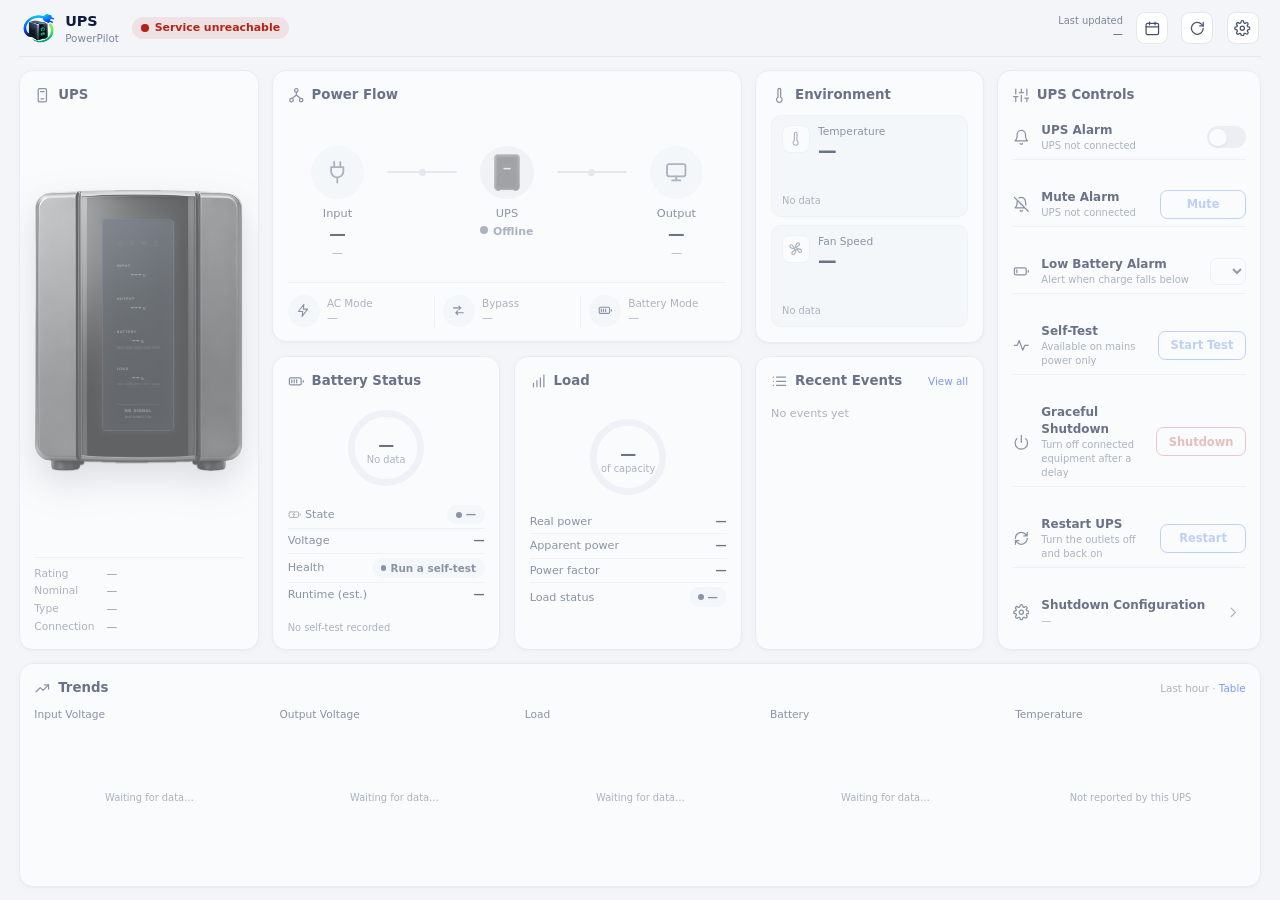
==== commit 244cac26: "feat: keep event and reading logs on disk The service now writes every event, and one reading a minu" ====
--- a/internal/web/static/index.html
+++ b/internal/web/static/index.html
@@ -42,6 +42,7 @@
   <symbol id="i-bars" viewBox="0 0 24 24"><path d="M5 20v-5M10 20v-9M15 20V7M20 20V3"/></symbol>
   <symbol id="i-flow" viewBox="0 0 24 24"><circle cx="12" cy="5" r="2.5"/><circle cx="5" cy="19" r="2.5"/><circle cx="19" cy="19" r="2.5"/><path d="M12 7.5v4m0 0-6 5.2m6-5.2 6 5.2"/></symbol>
   <symbol id="i-list" viewBox="0 0 24 24"><path d="M8 6h13M8 12h13M8 18h13M3.5 6h.01M3.5 12h.01M3.5 18h.01"/></symbol>
+  <symbol id="i-calendar" viewBox="0 0 24 24"><rect x="3" y="5" width="18" height="16" rx="2"/><path d="M3 10h18M8 3v4M16 3v4"/></symbol>
 </svg>
 
 <div class="app">
@@ -50,13 +51,14 @@
       <img class="brand-logo" src="assets/logo.png" alt="" width="40" height="40">
       <div>
         <div class="brand-name" id="h-name">UPS</div>
-        <div class="brand-sub" id="h-app">PowerPilot</div>
+        <div class="brand-sub">PowerPilot <span class="version" id="h-version" hidden></span></div>
       </div>
     </div>
     <span id="h-conn" class="conn off">Connecting…</span>
     <span id="h-source" class="chip info" hidden>Mock data</span>
     <span class="spacer"></span>
     <span class="updated">Last updated<b id="h-updated">—</b></span>
+    <button id="logs-btn" class="icon-btn" title="Logs" aria-label="Logs" hidden><svg class="icon"><use href="#i-calendar"/></svg></button>
     <button id="refresh-btn" class="icon-btn" title="Refresh now" aria-label="Refresh now"><svg class="icon"><use href="#i-refresh"/></svg></button>
     <button id="settings-btn" class="icon-btn" title="Settings" aria-label="Settings"><svg class="icon"><use href="#i-gear"/></svg></button>
   </header>
@@ -267,7 +269,7 @@
 </dialog>
 
 <dialog id="settings-dialog">
-  <h2>Shutdown configuration</h2>
+  <h2>Settings</h2>
   <p>Stored on this Mac. The service applies changes immediately.</p>
   <label class="check"><input type="checkbox" id="st-notify"> Show macOS notifications for power events</label>
   <label class="field"><span>Low battery alarm below</span><select id="st-low" class="select"></select></label>
@@ -278,9 +280,53 @@
   <label class="field"><span>Battery capacity per 12 V battery (Ah), for the runtime estimate</span>
     <input type="number" id="st-ah" class="input" min="1" max="200">
   </label>
+  <label class="field"><span>Keep event and reading logs for this many days</span>
+    <input type="number" id="st-keep" class="input" min="1" max="3650">
+  </label>
   <p class="hint">The first automatic shutdown asks permission to control System Events.</p>
   <div class="error" id="st-error"></div>
   <div class="actions"><button class="btn subtle" id="st-cancel">Cancel</button><button class="btn primary" id="st-ok">Save</button></div>
+  <section class="updates" id="up-section">
+    <h3>Updates</h3>
+    <p class="update-status"><span id="up-status"></span> <a class="link" id="up-notes" target="_blank" rel="noopener" hidden>What's new</a></p>
+    <div class="error" id="up-error"></div>
+    <div class="actions start">
+      <button class="btn subtle" id="up-check">Check for updates</button>
+      <button class="btn primary" id="up-apply" hidden>Update now</button>
+    </div>
+  </section>
+</dialog>
+
+<dialog id="logs-dialog" class="wide logs">
+  <div class="logs-head">
+    <h2>Logs</h2>
+    <span class="logs-usage" id="lg-usage"></span>
+  </div>
+  <div class="logs-bar">
+    <div class="tabs" role="tablist">
+      <button class="tab" id="lg-tab-events" role="tab" data-kind="events">Events</button>
+      <button class="tab" id="lg-tab-readings" role="tab" data-kind="readings">Readings</button>
+    </div>
+    <div class="date-nav">
+      <button class="icon-btn" id="lg-older" title="Earlier day with logs" aria-label="Earlier day with logs"><svg class="icon flip"><use href="#i-chevron"/></svg></button>
+      <input type="date" id="lg-date" class="input" aria-label="Day">
+      <button class="icon-btn" id="lg-newer" title="Later day with logs" aria-label="Later day with logs"><svg class="icon"><use href="#i-chevron"/></svg></button>
+    </div>
+  </div>
+  <div class="scroll-tall logs-body">
+    <table class="data" id="lg-events-table"><thead><tr><th>Time</th><th class="left">Event</th></tr></thead><tbody id="lg-events"></tbody></table>
+    <table class="data" id="lg-readings-table" hidden><thead><tr><th>Time</th><th class="left">Mode</th><th>Input V</th><th>Input range</th><th>Output V</th><th>Load %</th><th>Peak load %</th><th>Battery V</th><th>Charge %</th><th>Hz</th></tr></thead><tbody id="lg-readings"></tbody></table>
+    <p class="logs-empty" id="lg-empty" hidden></p>
+  </div>
+  <div class="logs-export">
+    <span>Export <b id="lg-kind">events</b> from</span>
+    <input type="date" id="lg-from" class="input" aria-label="Export from">
+    <span>to</span>
+    <input type="date" id="lg-to" class="input" aria-label="Export to">
+    <button class="btn subtle" id="lg-export">Download CSV</button>
+  </div>
+  <div class="error" id="lg-error"></div>
+  <div class="actions"><button class="btn subtle" id="lg-close">Close</button></div>
 </dialog>
 
 <dialog id="events-dialog" class="wide">
--- a/internal/web/static/style.css
+++ b/internal/web/static/style.css
@@ -54,6 +54,8 @@
 .brand-logo { width: 2.6rem; height: 2.6rem; object-fit: contain; }
 .brand-name { font-size: 1.08rem; font-weight: 650; letter-spacing: -0.01em; }
 .brand-sub { font-size: 0.78rem; color: var(--ink-3); }
+.version { display: inline-block; margin-left: 0.2rem; padding: 0.05rem 0.45rem; border-radius: 999px; border: 1px solid var(--border); background: var(--surface-2); color: var(--ink-2); font-size: 0.7rem; font-weight: 600; font-variant-numeric: tabular-nums; }
+.version[hidden] { display: none; }
 .conn { display: inline-flex; align-items: center; gap: 0.45rem; padding: 0.25rem 0.7rem; border-radius: 999px; font-size: 0.82rem; font-weight: 600; }
 .conn::before { content: ""; width: 0.55rem; height: 0.55rem; border-radius: 50%; background: currentColor; }
 .conn.on { color: var(--good-ink); background: var(--good-wash); }
@@ -363,7 +365,7 @@
 .chart .marker { fill: var(--series); stroke: var(--card); stroke-width: 2; }
 .chart .cross { stroke: var(--axis); stroke-width: 1; }
 .chart .empty { fill: var(--ink-3); font-size: 0.74rem; }
-.tooltip { position: absolute; z-index: 5; min-width: 9rem; padding: 0.5rem 0.65rem; border-radius: 0.6rem; background: var(--card); border: 1px solid var(--border); box-shadow: 0 6px 24px rgba(15, 27, 61, 0.14); font-size: 0.74rem; pointer-events: none; }
+.tooltip { position: fixed; z-index: 5; min-width: 9rem; padding: 0.5rem 0.65rem; border-radius: 0.6rem; background: var(--card); border: 1px solid var(--border); box-shadow: 0 6px 24px rgba(15, 27, 61, 0.14); font-size: 0.74rem; pointer-events: none; }
 .tooltip[hidden] { display: none; }
 .tooltip .t-time { color: var(--ink-3); margin-bottom: 0.2rem; }
 .tooltip .t-row { display: flex; align-items: center; gap: 0.45rem; color: var(--ink-2); }
@@ -385,12 +387,41 @@
 dialog .hint { font-size: 0.78rem; color: var(--ink-3); }
 dialog .error { min-height: 1em; color: var(--bad-ink); font-size: 0.84rem; }
 dialog .actions { display: flex; justify-content: flex-end; gap: 0.6rem; margin-top: 0.6rem; }
+dialog .actions.start { justify-content: flex-start; }
+dialog .updates { margin-top: 1.2rem; padding-top: 1rem; border-top: 1px solid var(--border); }
+dialog .updates[hidden] { display: none; }
+dialog .updates h3 { margin: 0 0 0.4rem; font-size: 0.95rem; }
+dialog .update-status { margin: 0 0 0.3rem; font-size: 0.86rem; }
+dialog .update-status .link { text-decoration: none; }
 .input { width: 100%; padding: 0.45rem 0.6rem; border-radius: 0.5rem; border: 1px solid var(--border); background: var(--card); }
 .input.small-input { display: inline-block; width: 5rem; padding: 0.25rem 0.5rem; }
 .scroll-tall { max-height: 60vh; overflow: auto; }
 table.data { width: 100%; border-collapse: collapse; font-size: 0.8rem; font-variant-numeric: tabular-nums; }
 table.data th, table.data td { padding: 0.3rem 0.45rem; text-align: right; border-bottom: 1px solid var(--hairline); }
 table.data th:first-child, table.data td:first-child, table.data .left { text-align: left; }
+dialog table.data th { position: sticky; top: 0; background: var(--card); box-shadow: inset 0 -1px 0 var(--border); }
+
+/* ---------- logs dialog ---------- */
+dialog.logs { width: min(66rem, calc(100vw - 2rem)); }
+#lg-readings-table th, #lg-readings-table td { white-space: nowrap; }
+.logs-head { display: flex; align-items: baseline; gap: 0.8rem; }
+.logs-usage { font-size: 0.8rem; color: var(--ink-3); }
+.logs-bar { display: flex; flex-wrap: wrap; justify-content: space-between; align-items: center; gap: 0.6rem; margin: 0.4rem 0 0.8rem; }
+.tabs { display: inline-flex; padding: 0.2rem; border: 1px solid var(--border); border-radius: 0.6rem; background: var(--surface-2); }
+.tab { padding: 0.3rem 0.9rem; border: 0; border-radius: 0.45rem; background: none; color: var(--ink-2); font-size: 0.84rem; font-weight: 600; cursor: pointer; }
+.tab[aria-selected="true"] { background: var(--card); color: var(--ink); box-shadow: 0 1px 2px rgba(15, 27, 61, 0.12); }
+.date-nav { display: flex; align-items: center; gap: 0.4rem; }
+.date-nav .input, .logs-export .input { width: auto; }
+.date-nav .icon-btn { width: 2.1rem; height: 2.1rem; }
+.date-nav .icon-btn:disabled { opacity: 0.4; cursor: default; }
+svg.icon.flip { transform: scaleX(-1); }
+.logs-body { min-height: 14rem; }
+.logs-empty { margin: 3rem 0; text-align: center; color: var(--ink-3); }
+.lv { display: inline-block; width: 0.5rem; height: 0.5rem; margin-right: 0.55rem; border-radius: 50%; background: var(--ink-3); vertical-align: 0.05rem; }
+.lv.lv-good { background: var(--good-ink); }
+.lv.lv-warn { background: var(--warn-ink); }
+.lv.lv-alert { background: var(--bad-ink); }
+.logs-export { display: flex; flex-wrap: wrap; align-items: center; gap: 0.5rem; margin-top: 0.9rem; padding-top: 0.9rem; border-top: 1px solid var(--border); font-size: 0.86rem; color: var(--ink-2); }
 .toast { position: fixed; left: 50%; bottom: 1.5rem; transform: translateX(-50%); z-index: 20; max-width: calc(100vw - 2rem); padding: 0.65rem 1rem; border-radius: 0.65rem; background: var(--ink); color: #fff; box-shadow: 0 8px 24px rgba(15, 27, 61, 0.25); }
 .toast[hidden] { display: none; }
 .toast.bad { background: var(--critical); }
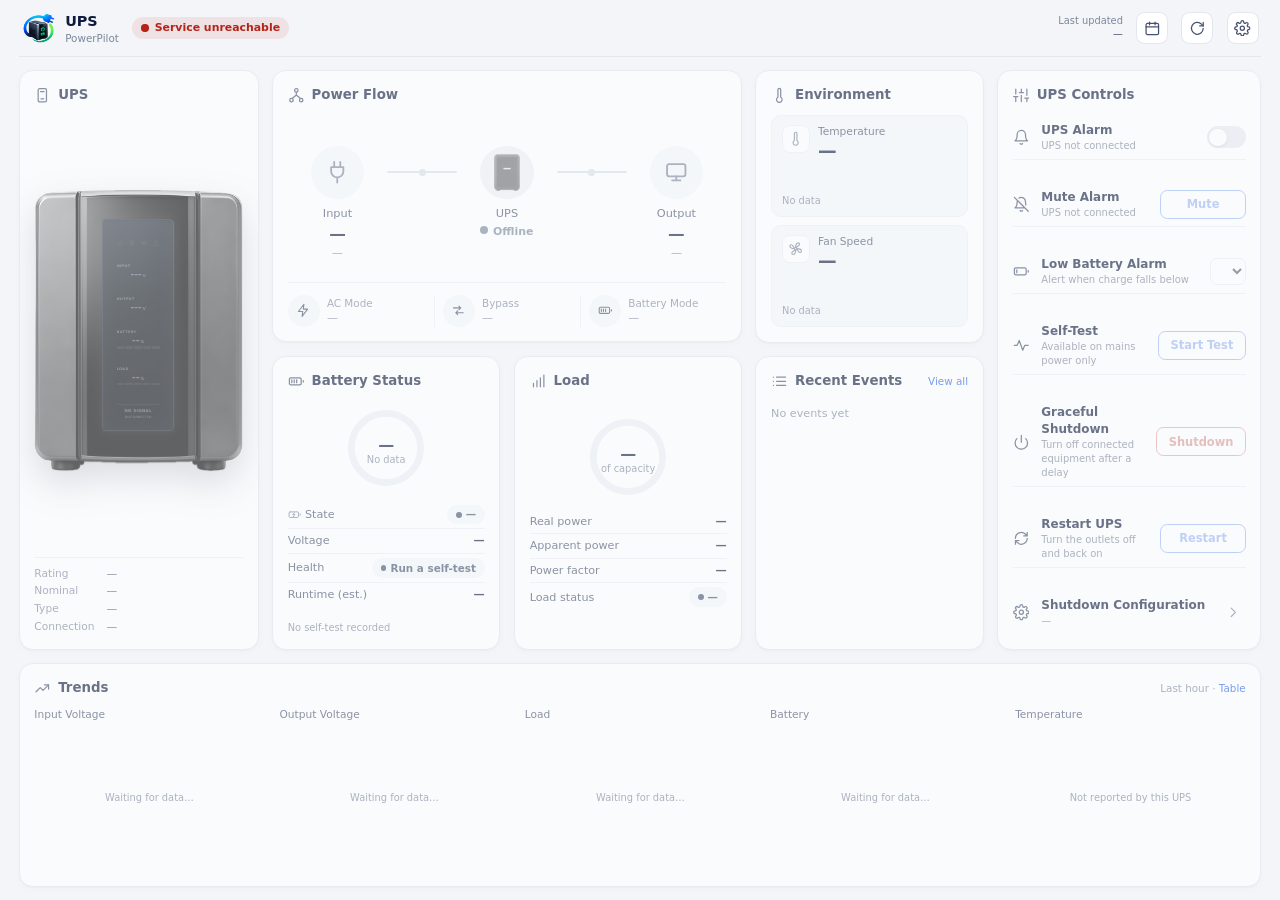
==== commit 87e64f7f: "feat(web): redesign the Settings dialog Settings are grouped (Alerts, Power outage, Battery and logs" ====
--- a/internal/web/static/index.html
+++ b/internal/web/static/index.html
@@ -41,6 +41,7 @@
   <symbol id="i-swap" viewBox="0 0 24 24"><path d="M4 8h12m0 0-3-3m3 3-3 3M20 16H8m0 0 3-3m-3 3 3 3"/></symbol>
   <symbol id="i-bars" viewBox="0 0 24 24"><path d="M5 20v-5M10 20v-9M15 20V7M20 20V3"/></symbol>
   <symbol id="i-flow" viewBox="0 0 24 24"><circle cx="12" cy="5" r="2.5"/><circle cx="5" cy="19" r="2.5"/><circle cx="19" cy="19" r="2.5"/><path d="M12 7.5v4m0 0-6 5.2m6-5.2 6 5.2"/></symbol>
+  <symbol id="i-close" viewBox="0 0 24 24"><path d="M6 6l12 12M18 6 6 18"/></symbol>
   <symbol id="i-list" viewBox="0 0 24 24"><path d="M8 6h13M8 12h13M8 18h13M3.5 6h.01M3.5 12h.01M3.5 18h.01"/></symbol>
   <symbol id="i-calendar" viewBox="0 0 24 24"><rect x="3" y="5" width="18" height="16" rx="2"/><path d="M3 10h18M8 3v4M16 3v4"/></symbol>
 </svg>
@@ -268,33 +269,119 @@
   <div class="actions"><button class="btn subtle" id="sd-cancel">Cancel</button><button class="btn primary" id="sd-ok">Continue</button></div>
 </dialog>
 
-<dialog id="settings-dialog">
-  <h2>Settings</h2>
-  <p>Stored on this Mac. The service applies changes immediately.</p>
-  <label class="check"><input type="checkbox" id="st-notify"> Show macOS notifications for power events</label>
-  <label class="field"><span>Low battery alarm below</span><select id="st-low" class="select"></select></label>
-  <label class="check"><input type="checkbox" id="st-shutdown"> Shut down this Mac during a power outage</label>
-  <label class="field"><span>…after this many minutes on battery (sooner if the battery is low)</span>
-    <input type="number" id="st-after" class="input" min="1" max="240">
-  </label>
-  <label class="field"><span>Battery capacity per 12 V battery (Ah), for the runtime estimate</span>
-    <input type="number" id="st-ah" class="input" min="1" max="200">
-  </label>
-  <label class="field"><span>Keep event and reading logs for this many days</span>
-    <input type="number" id="st-keep" class="input" min="1" max="3650">
-  </label>
-  <p class="hint">The first automatic shutdown asks permission to control System Events.</p>
-  <div class="error" id="st-error"></div>
-  <div class="actions"><button class="btn subtle" id="st-cancel">Cancel</button><button class="btn primary" id="st-ok">Save</button></div>
-  <section class="updates" id="up-section">
-    <h3>Updates</h3>
-    <p class="update-status"><span id="up-status"></span> <a class="link" id="up-notes" target="_blank" rel="noopener" hidden>What's new</a></p>
-    <div class="error" id="up-error"></div>
-    <div class="actions start">
-      <button class="btn subtle" id="up-check">Check for updates</button>
-      <button class="btn primary" id="up-apply" hidden>Update now</button>
+<dialog id="settings-dialog" class="settings" aria-labelledby="st-title">
+  <header class="settings-head">
+    <span class="settings-badge"><svg class="icon"><use href="#i-gear"/></svg></span>
+    <div>
+      <h2 id="st-title">Settings</h2>
+      <p>The service applies changes as soon as you save.</p>
     </div>
-  </section>
+    <button class="icon-btn" id="st-close" title="Close" aria-label="Close"><svg class="icon"><use href="#i-close"/></svg></button>
+  </header>
+
+  <div class="settings-body">
+    <section class="set-group">
+      <h3>Alerts</h3>
+      <div class="set-list">
+        <label class="set-row">
+          <span class="set-icon red"><svg class="icon"><use href="#i-bell"/></svg></span>
+          <span class="set-text"><b>Desktop notifications</b><small>Power events, each with a summary of the reading</small></span>
+          <span class="switch"><input type="checkbox" id="st-notify"><span></span></span>
+        </label>
+        <div class="set-row">
+          <span class="set-icon amber"><svg class="icon"><use href="#i-battery-low"/></svg></span>
+          <span class="set-text"><b>Low battery alarm</b><small>Alert when the charge falls below</small></span>
+          <select id="st-low" class="select" aria-label="Low battery alarm threshold"></select>
+        </div>
+      </div>
+    </section>
+
+    <section class="set-group">
+      <h3>Power outage</h3>
+      <div class="set-list">
+        <label class="set-row">
+          <span class="set-icon gray"><svg class="icon"><use href="#i-power"/></svg></span>
+          <span class="set-text"><b>Shut down this Mac</b><small>Saves your work before the battery runs out</small></span>
+          <span class="switch"><input type="checkbox" id="st-shutdown"><span></span></span>
+        </label>
+        <div class="set-row sub" id="st-after-row">
+          <span class="set-text"><b>After</b><small>on battery, or sooner if the battery is low</small></span>
+          <span class="unit-input"><input type="number" id="st-after" min="1" max="240" aria-label="Minutes on battery before shutting down"><em>min</em></span>
+        </div>
+      </div>
+      <p class="hint">The first automatic shutdown asks permission to control System Events.</p>
+    </section>
+
+    <section class="set-group">
+      <h3>Battery and logs</h3>
+      <div class="set-list">
+        <div class="set-row">
+          <span class="set-icon green"><svg class="icon"><use href="#i-battery"/></svg></span>
+          <span class="set-text"><b>Battery capacity</b><small>Per 12 V battery, for the runtime estimate</small></span>
+          <span class="unit-input"><input type="number" id="st-ah" min="1" max="200" aria-label="Battery capacity in amp-hours"><em>Ah</em></span>
+        </div>
+        <div class="set-row">
+          <span class="set-icon blue"><svg class="icon"><use href="#i-calendar"/></svg></span>
+          <span class="set-text"><b>Keep logs for</b><small>Events and readings, a file per day</small></span>
+          <span class="unit-input"><input type="number" id="st-keep" min="1" max="3650" aria-label="Days of logs to keep"><em>days</em></span>
+        </div>
+      </div>
+    </section>
+
+    <section class="set-group" id="up-section">
+      <h3>Updates</h3>
+      <div class="set-list">
+        <div class="set-row">
+          <span class="set-icon blue"><svg class="icon"><use href="#i-refresh"/></svg></span>
+          <span class="set-text"><b>Software update</b><small><span id="up-status"></span> <a class="link" id="up-notes" target="_blank" rel="noopener" hidden>What's new</a></small></span>
+          <span class="set-actions">
+            <button class="btn subtle" id="up-check">Check for updates</button>
+            <button class="btn primary" id="up-apply" hidden>Update now</button>
+          </span>
+        </div>
+      </div>
+      <div class="error" id="up-error"></div>
+    </section>
+
+    <section class="set-group" id="cl-section">
+      <h3>Cloud</h3>
+      <div class="set-list">
+        <div class="set-row">
+          <span class="set-icon blue"><svg class="icon"><use href="#i-link"/></svg></span>
+          <span class="set-text"><b>PowerPilot server</b><small id="cl-status">Checking…</small></span>
+          <button class="btn subtle" id="cl-open">Set up…</button>
+        </div>
+      </div>
+    </section>
+  </div>
+
+  <footer class="settings-foot">
+    <div class="error" id="st-error"></div>
+    <button class="btn subtle" id="st-cancel">Cancel</button>
+    <button class="btn primary" id="st-ok">Save</button>
+  </footer>
+</dialog>
+
+<dialog id="cloud-dialog">
+  <h2>Cloud</h2>
+  <p>Connect PowerPilot to your PowerPilot server, to see a UPS from anywhere or to share this one.</p>
+  <div class="radio-list" role="radiogroup" aria-label="Cloud mode">
+    <label><input type="radio" name="cl-mode" value="off"> <span><b>Off</b>: the UPS on this computer's USB</span></label>
+    <label><input type="radio" name="cl-mode" value="remote"> <span><b>Remote</b>: show a UPS from the server, instead of USB</span></label>
+    <label><input type="radio" name="cl-mode" value="publish"> <span><b>Publish</b>: share this computer's USB UPS with the server</span></label>
+  </div>
+  <div id="cl-fields">
+    <label class="field"><span>Pairing link</span>
+      <input class="input" id="cl-link" placeholder="powerpilot://pair?…" autocomplete="off" spellcheck="false">
+    </label>
+    <p class="hint">Create it on the server's admin page: "Computer: view a UPS" for Remote, "Computer: share its UPS" for Publish. Or fill these in by hand:</p>
+    <label class="field"><span>Server address</span><input class="input" id="cl-url" placeholder="https://ups.example.com" autocomplete="off" spellcheck="false"></label>
+    <label class="field"><span>Device ID</span><input class="input" id="cl-device" placeholder="home" autocomplete="off" spellcheck="false"></label>
+    <label class="field"><span>Token</span><input class="input" id="cl-token" type="password" autocomplete="off"></label>
+  </div>
+  <p class="hint">Saving checks the setting with the server, then restarts PowerPilot's service in the new mode.</p>
+  <div class="error" id="cl-error"></div>
+  <div class="actions"><button class="btn subtle" id="cl-cancel">Cancel</button><button class="btn primary" id="cl-ok">Save and restart</button></div>
 </dialog>
 
 <dialog id="logs-dialog" class="wide logs">
--- a/internal/web/static/style.css
+++ b/internal/web/static/style.css
@@ -384,15 +384,11 @@
 dialog .check { display: flex; gap: 0.6rem; align-items: center; margin-bottom: 0.9rem; }
 dialog .radio-list { display: grid; gap: 0.5rem; }
 dialog .radio-list label { display: flex; gap: 0.45rem; align-items: center; }
+#cloud-dialog .radio-list { margin-bottom: 1.1rem; }
 dialog .hint { font-size: 0.78rem; color: var(--ink-3); }
 dialog .error { min-height: 1em; color: var(--bad-ink); font-size: 0.84rem; }
 dialog .actions { display: flex; justify-content: flex-end; gap: 0.6rem; margin-top: 0.6rem; }
 dialog .actions.start { justify-content: flex-start; }
-dialog .updates { margin-top: 1.2rem; padding-top: 1rem; border-top: 1px solid var(--border); }
-dialog .updates[hidden] { display: none; }
-dialog .updates h3 { margin: 0 0 0.4rem; font-size: 0.95rem; }
-dialog .update-status { margin: 0 0 0.3rem; font-size: 0.86rem; }
-dialog .update-status .link { text-decoration: none; }
 .input { width: 100%; padding: 0.45rem 0.6rem; border-radius: 0.5rem; border: 1px solid var(--border); background: var(--card); }
 .input.small-input { display: inline-block; width: 5rem; padding: 0.25rem 0.5rem; }
 .scroll-tall { max-height: 60vh; overflow: auto; }
@@ -400,6 +396,48 @@
 table.data th, table.data td { padding: 0.3rem 0.45rem; text-align: right; border-bottom: 1px solid var(--hairline); }
 table.data th:first-child, table.data td:first-child, table.data .left { text-align: left; }
 dialog table.data th { position: sticky; top: 0; background: var(--card); box-shadow: inset 0 -1px 0 var(--border); }
+
+/* ---------- settings dialog ---------- */
+/* Grouped rows, as in the UPS Controls card: an icon, what the setting does,
+   and its control. The groups sit on the page color, the rows on cards. */
+dialog.settings { width: min(40rem, calc(100vw - 2rem)); max-height: calc(100vh - 3rem); padding: 0; overflow: hidden; background: var(--page); }
+dialog.settings[open] { display: flex; flex-direction: column; }
+.settings-head { display: flex; align-items: center; gap: 0.85rem; padding: 1rem 1.25rem; background: var(--card); border-bottom: 1px solid var(--border); }
+.settings-head h2 { margin: 0; }
+.settings-head p { margin: 0.1rem 0 0; font-size: 0.82rem; color: var(--ink-3); }
+.settings-head .icon-btn { margin-left: auto; width: 2rem; height: 2rem; border-radius: 0.55rem; }
+.settings-head .icon-btn svg.icon { width: 1rem; height: 1rem; }
+.settings-badge { display: grid; place-items: center; width: 2.4rem; height: 2.4rem; flex: none; border-radius: 0.7rem; background: var(--primary-wash); color: var(--primary); }
+.settings-body { display: grid; gap: 1.15rem; padding: 1.1rem 1.25rem 1.2rem; overflow-y: auto; }
+.set-group h3 { margin: 0 0 0.45rem 0.3rem; font-size: 0.72rem; font-weight: 650; letter-spacing: 0.06em; text-transform: uppercase; color: var(--ink-3); }
+.set-list { background: var(--card); border: 1px solid var(--border); border-radius: 0.85rem; box-shadow: var(--shadow); }
+.set-row { display: grid; grid-template-columns: 2rem minmax(0, 1fr) auto; gap: 0.85rem; align-items: center; margin: 0; padding: 0.7rem 0.9rem; border-top: 1px solid var(--hairline); }
+.set-row:first-child { border-top: 0; }
+label.set-row { cursor: pointer; }
+.set-row.sub { grid-template-columns: minmax(0, 1fr) auto; padding-left: 3.75rem; transition: opacity 0.2s; }
+.set-row.sub.off { opacity: 0.45; }
+.set-icon { display: grid; place-items: center; width: 2rem; height: 2rem; border-radius: 0.55rem; }
+.set-icon svg.icon { width: 1.05rem; height: 1.05rem; }
+.set-icon.red { background: var(--bad-wash); color: var(--bad-ink); }
+.set-icon.amber { background: var(--warn-wash); color: var(--warn-ink); }
+.set-icon.green { background: var(--good-wash); color: var(--good-ink); }
+.set-icon.blue { background: var(--info-wash); color: var(--info-ink); }
+.set-icon.gray { background: var(--surface-2); color: var(--ink-2); box-shadow: inset 0 0 0 1px var(--border); }
+.set-text { display: grid; gap: 0.1rem; min-width: 0; }
+.set-text b { font-size: 0.92rem; font-weight: 600; }
+.set-text small { font-size: 0.79rem; color: var(--ink-3); line-height: 1.35; }
+.set-text .link { font-size: inherit; text-decoration: none; }
+.set-actions { display: flex; gap: 0.5rem; }
+.set-group .hint { margin: 0.5rem 0.3rem 0; }
+.set-group .error:empty { display: none; }
+.set-group .error { margin: 0.45rem 0.3rem 0; }
+.unit-input { display: inline-flex; align-items: center; border: 1px solid var(--border); border-radius: 0.5rem; background: var(--card); }
+.unit-input:focus-within { border-color: var(--primary); box-shadow: 0 0 0 3px var(--primary-wash); }
+.unit-input input { width: 4.2rem; padding: 0.38rem 0.15rem 0.38rem 0.6rem; border: 0; outline: 0; background: none; text-align: right; font-variant-numeric: tabular-nums; }
+.unit-input input:disabled { color: var(--ink-3); }
+.unit-input em { padding: 0 0.6rem 0 0.3rem; font-style: normal; font-size: 0.8rem; color: var(--ink-3); }
+.settings-foot { display: flex; align-items: center; gap: 0.6rem; padding: 0.8rem 1.25rem; background: var(--card); border-top: 1px solid var(--border); }
+.settings-foot .error { flex: 1; }
 
 /* ---------- logs dialog ---------- */
 dialog.logs { width: min(66rem, calc(100vw - 2rem)); }
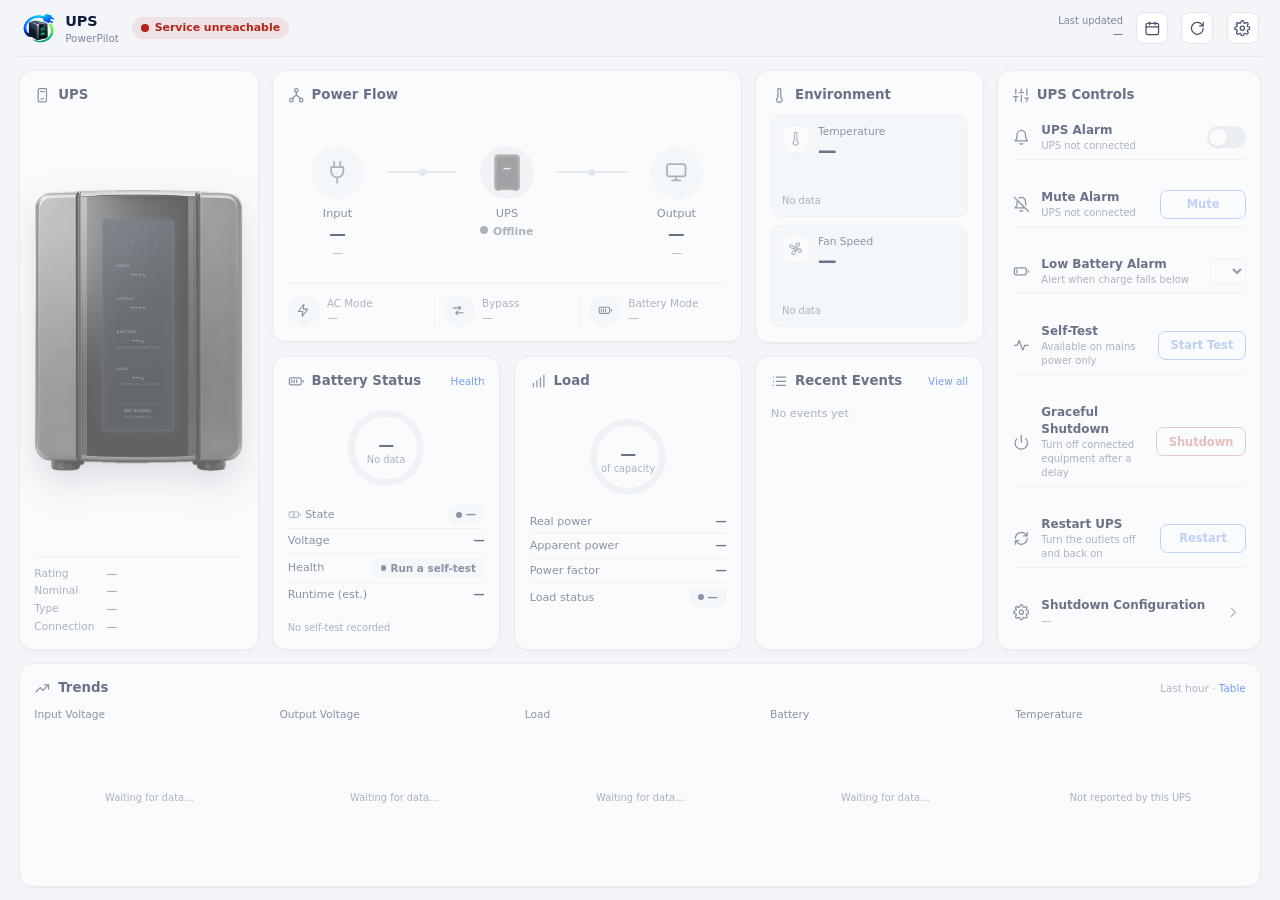
==== commit f3de01a8: "feat: add battery health monitoring and UI integration - Implemented battery health reporting in the" ====
--- a/internal/web/static/index.html
+++ b/internal/web/static/index.html
@@ -16,6 +16,9 @@
   <symbol id="i-battery" viewBox="0 0 24 24"><rect x="2" y="7" width="17" height="10" rx="2"/><path d="M22 11v2M5.5 10v4M9 10v4M12.5 10v4"/></symbol>
   <symbol id="i-battery-charging" viewBox="0 0 24 24"><rect x="2" y="7" width="17" height="10" rx="2"/><path d="M22 11v2M11.5 8.5 8.5 12h4l-3 3.5"/></symbol>
   <symbol id="i-battery-low" viewBox="0 0 24 24"><rect x="2" y="7" width="17" height="10" rx="2"/><path d="M22 11v2M5.5 10v4"/></symbol>
+  <symbol id="i-battery-empty" viewBox="0 0 24 24"><rect x="2" y="7" width="17" height="10" rx="2"/><path d="M22 11v2"/></symbol>
+  <symbol id="i-battery-warn" viewBox="0 0 24 24"><rect x="2" y="7" width="17" height="10" rx="2"/><path d="M22 11v2M10.5 9.5v3M10.5 14.5h.01"/></symbol>
+  <symbol id="i-battery-plus" viewBox="0 0 24 24"><rect x="2" y="7" width="17" height="10" rx="2"/><path d="M22 11v2M10.5 9.5v5M8 12h5"/></symbol>
   <symbol id="i-alert" viewBox="0 0 24 24"><path d="M10.3 3.9 1.8 18a2 2 0 0 0 1.7 3h17a2 2 0 0 0 1.7-3L13.7 3.9a2 2 0 0 0-3.4 0z"/><path d="M12 9v4M12 17h.01"/></symbol>
   <symbol id="i-bell" viewBox="0 0 24 24"><path d="M18 8a6 6 0 0 0-12 0c0 7-3 9-3 9h18s-3-2-3-9"/><path d="M13.7 21a2 2 0 0 1-3.4 0"/></symbol>
   <symbol id="i-bell-off" viewBox="0 0 24 24"><path d="M13.7 21a2 2 0 0 1-3.4 0M18.6 13A17.9 17.9 0 0 1 18 8M6.3 6.3A6 6 0 0 0 6 8c0 7-3 9-3 9h14M18 8a6 6 0 0 0-9.3-5M2 2l20 20"/></symbol>
@@ -147,7 +150,7 @@
     </section>
 
     <section class="card battery-card" aria-labelledby="battery-title">
-      <h2 class="card-title" id="battery-title"><svg class="icon"><use href="#i-battery"/></svg>Battery Status</h2>
+      <h2 class="card-title" id="battery-title"><svg class="icon"><use href="#i-battery"/></svg>Battery Status<span class="aside"><button class="link" id="bt-health-open" title="Battery health" hidden>Health</button></span></h2>
       <div class="gauge-body">
         <div class="ring" id="bt-ring">
           <svg viewBox="0 0 120 120" aria-hidden="true"><circle class="track" cx="60" cy="60" r="52"/><circle class="fill" cx="60" cy="60" r="52"/></svg>
@@ -416,6 +419,98 @@
   <div class="actions"><button class="btn subtle" id="lg-close">Close</button></div>
 </dialog>
 
+<dialog id="battery-dialog" class="battery" aria-labelledby="bh-title">
+  <div class="bh-head">
+    <h2 id="bh-title">Battery health</h2>
+    <span class="bh-sub" id="bh-sub"></span>
+  </div>
+  <div class="bh-wait" id="bh-wait">
+    <span id="bh-wait-text">Loading battery health…</span>
+    <button class="btn subtle" id="bh-retry" hidden>Try again</button>
+  </div>
+  <div class="bh-away" id="bh-away" hidden>
+    <svg class="icon"><use href="#i-info"/></svg>
+    <div>
+      <p>Battery health comes from your PowerPilot server: it works out the cycles, outages and voltage-drop trend from the UPS's readings. PowerPilot shows it when Cloud is in Remote mode.</p>
+      <p>In Publish mode, the server already does this for the UPS on this computer: see it in the phone app.</p>
+      <button class="btn subtle" id="bh-cloud">Cloud settings…</button>
+    </div>
+  </div>
+  <div class="bh-body" id="bh-body" hidden>
+    <section aria-labelledby="bh-health-title">
+      <h3 id="bh-health-title">Health</h3>
+      <div class="bh-card bh-verdict" id="bh-verdict" data-tone="muted">
+        <div class="bh-verdict-top">
+          <span class="bh-icon"><svg class="icon" id="bh-icon"><use href="#i-battery-empty"/></svg></span>
+          <b class="bh-label" id="bh-label">Not tested</b>
+        </div>
+        <ul class="bh-reasons" id="bh-reasons"></ul>
+        <div class="bh-last">
+          <span id="bh-last-label">Last self-test</span>
+          <b id="bh-last-value"></b>
+          <button class="btn" id="bh-run-test" hidden>Run self-test</button>
+        </div>
+      </div>
+    </section>
+    <section aria-labelledby="bh-usage-title">
+      <h3 id="bh-usage-title">Usage</h3>
+      <div class="bh-card bh-cells">
+        <div><span>Cycles</span><b id="bh-cycles"></b><small>of about 200</small></div>
+        <div><span>Outages</span><b id="bh-outages"></b><small id="bh-outages-sub"></small></div>
+        <div><span>Time on battery</span><b id="bh-onbatt"></b><small>outages and tests</small></div>
+        <div><span>Deepest discharge</span><b id="bh-deepest"></b><small id="bh-deepest-sub"></small></div>
+      </div>
+    </section>
+    <section aria-labelledby="bh-tests-title">
+      <h3 id="bh-tests-title">Self-tests</h3>
+      <div class="bh-card">
+        <div class="bh-tests-head"><span><svg class="icon"><use href="#i-pulse"/></svg>Voltage drop</span><span class="bh-chip" id="bh-baseline" hidden></span></div>
+        <p class="bh-hint">How far the battery's voltage falls in each 10-second self-test. A drop that keeps growing means the battery is wearing.</p>
+        <p class="bh-empty" id="bh-tests-empty">No self-tests yet. The first one sets the baseline.</p>
+        <div class="bh-bars" id="bh-bars" role="img"></div>
+        <div class="bh-dates" id="bh-dates" aria-hidden="true"></div>
+        <div class="bh-legend" id="bh-legend">
+          <span><i class="base"></i>Baseline</span>
+          <span><i></i>Within 0.5 V of it</span>
+          <span><i class="rise"></i>0.5 V or more above</span>
+          <span id="bh-legend-failed"><i class="failed"></i>Failed</span>
+        </div>
+      </div>
+    </section>
+    <section aria-labelledby="bh-settings-title">
+      <h3 id="bh-settings-title">Settings</h3>
+      <div class="bh-card bh-settings">
+        <div class="control">
+          <svg class="icon"><use href="#i-calendar"/></svg>
+          <div><div class="c-title">Installed</div><div class="c-desc" id="bh-installed-desc"></div></div>
+          <button class="btn subtle" id="bh-installed" aria-describedby="bh-installed-desc">Set</button>
+        </div>
+        <div class="control">
+          <svg class="icon"><use href="#i-clock"/></svg>
+          <div><div class="c-title">Monthly self-test</div><div class="c-desc">On mains and fully charged, between 10:00 and 17:00</div></div>
+          <label class="switch"><input type="checkbox" id="bh-auto" aria-label="Monthly self-test"><span></span></label>
+        </div>
+        <div class="control">
+          <svg class="icon"><use href="#i-battery-plus"/></svg>
+          <div><div class="c-title">Battery replaced</div><div class="c-desc">Start the counts again for a new battery</div></div>
+          <button class="btn danger" id="bh-replace">Replace</button>
+        </div>
+      </div>
+    </section>
+    <p class="bh-note"><svg class="icon"><use href="#i-info"/></svg><span id="bh-note"></span></p>
+  </div>
+  <div class="error" id="bh-error" role="alert"></div>
+  <div class="actions"><button class="btn subtle" id="bh-close">Close</button></div>
+</dialog>
+
+<dialog id="bhd-dialog">
+  <h2 id="bhd-title">New battery?</h2>
+  <p id="bhd-body"></p>
+  <label class="field"><span>Installed on</span><input type="date" id="bhd-date" class="input"></label>
+  <div class="error" id="bhd-error"></div>
+  <div class="actions"><button class="btn subtle" id="bhd-cancel">Cancel</button><button class="btn primary" id="bhd-ok">Save</button></div>
+</dialog>
+
 <dialog id="events-dialog" class="wide">
   <h2>All events</h2>
   <div class="scroll-tall"><table class="data"><thead><tr><th>Time</th><th class="left">Event</th></tr></thead><tbody id="events-table"></tbody></table></div>
--- a/internal/web/static/style.css
+++ b/internal/web/static/style.css
@@ -460,6 +460,79 @@
 .lv.lv-warn { background: var(--warn-ink); }
 .lv.lv-alert { background: var(--bad-ink); }
 .logs-export { display: flex; flex-wrap: wrap; align-items: center; gap: 0.5rem; margin-top: 0.9rem; padding-top: 0.9rem; border-top: 1px solid var(--border); font-size: 0.86rem; color: var(--ink-2); }
+
+/* ---------- battery health dialog ---------- */
+dialog.battery { width: min(56rem, calc(100vw - 2rem)); }
+.bh-head { display: flex; flex-wrap: wrap; align-items: baseline; gap: 0.2rem 0.8rem; margin-bottom: 1rem; }
+.bh-head h2 { margin: 0; }
+.bh-sub { font-size: 0.8rem; color: var(--ink-3); }
+.bh-wait { display: flex; align-items: center; justify-content: space-between; gap: 1rem; min-height: 4rem; padding: 0.9rem 1rem; border: 1px solid var(--border); border-radius: 0.8rem; color: var(--ink-2); }
+.bh-away { display: grid; grid-template-columns: auto minmax(0, 1fr); gap: 0.8rem; padding: 1rem 1.1rem; border-radius: 0.8rem; background: var(--surface-2); }
+.bh-away > svg.icon { color: var(--ink-3); }
+dialog .bh-away p { margin: 0 0 0.6rem; font-size: 0.88rem; }
+.bh-body { display: grid; grid-template-columns: repeat(2, minmax(0, 1fr)); gap: 1.1rem 1.2rem; }
+.bh-body section { display: flex; flex-direction: column; min-width: 0; }
+.bh-body h3 { margin: 0 0 0.45rem; font-size: 0.74rem; font-weight: 650; letter-spacing: 0.06em; text-transform: uppercase; color: var(--ink-3); }
+.bh-card { flex: 1; padding: 0.9rem 1rem; border: 1px solid var(--border); border-radius: 0.8rem; background: var(--card); }
+
+.bh-verdict { --tone-ink: var(--ink); --dot: var(--ink-3); display: flex; flex-direction: column; }
+.bh-verdict[data-tone="good"] { --tone-ink: var(--good-ink); --tone-wash: var(--good-wash); --dot: var(--good); }
+.bh-verdict[data-tone="warn"] { --tone-ink: var(--warn-ink); --tone-wash: var(--warn-wash); --dot: var(--warning); }
+.bh-verdict[data-tone="bad"] { --tone-ink: var(--bad-ink); --tone-wash: var(--bad-wash); --dot: var(--critical); }
+.bh-verdict-top { display: flex; align-items: center; gap: 0.8rem; margin-bottom: 0.9rem; }
+.bh-icon { display: grid; place-items: center; width: 3rem; height: 3rem; flex: none; border-radius: 0.8rem; color: var(--ink-3); background: var(--tone-wash, var(--surface-2)); }
+.bh-verdict:not([data-tone="muted"]) .bh-icon { color: var(--tone-ink); }
+.bh-icon svg.icon { width: 1.6rem; height: 1.6rem; }
+.bh-label { font-size: 1.6rem; font-weight: 700; letter-spacing: -0.02em; line-height: 1.15; color: var(--tone-ink); }
+.bh-reasons { display: grid; gap: 0.4rem; margin: 0 0 0.9rem; padding: 0; list-style: none; }
+.bh-reasons:empty { display: none; }
+.bh-reasons li { position: relative; padding-left: 1.1rem; font-size: 0.86rem; line-height: 1.4; color: var(--ink-2); }
+.bh-reasons li::before { content: ""; position: absolute; left: 0.15rem; top: 0.5em; width: 0.42rem; height: 0.42rem; border-radius: 50%; background: var(--dot); }
+.bh-last { display: flex; align-items: center; gap: 0.6rem; margin-top: auto; padding-top: 0.75rem; border-top: 1px solid var(--hairline); font-size: 0.8rem; color: var(--ink-3); }
+.bh-last span { flex: 1; }
+.bh-last b { font-weight: 600; color: var(--ink); white-space: nowrap; }
+.bh-last b:empty { display: none; }
+.bh-last b[data-result="passed"]::before, .bh-last b[data-result="failed"]::before { content: ""; display: inline-block; width: 0.5rem; height: 0.5rem; margin-right: 0.4rem; border-radius: 50%; background: var(--good); vertical-align: 0.05em; }
+.bh-last b[data-result="failed"]::before { background: var(--critical); }
+.bh-last b[data-result="running"] { color: var(--primary); }
+
+.bh-cells { display: grid; grid-template-columns: repeat(2, minmax(0, 1fr)); padding: 0; }
+.bh-cells > div { display: grid; align-content: center; gap: 0.15rem; min-width: 0; padding: 0.8rem 1rem; }
+.bh-cells > div:nth-child(odd) { border-right: 1px solid var(--hairline); }
+.bh-cells > div:nth-child(-n+2) { border-bottom: 1px solid var(--hairline); }
+.bh-cells span { font-size: 0.78rem; color: var(--ink-3); }
+.bh-cells b { font-size: 1.45rem; font-weight: 700; letter-spacing: -0.02em; line-height: 1.2; font-variant-numeric: tabular-nums; }
+.bh-cells small { font-size: 0.72rem; color: var(--ink-3); }
+
+.bh-tests-head { display: flex; align-items: center; justify-content: space-between; gap: 0.6rem; }
+.bh-tests-head > span:first-child { display: inline-flex; align-items: center; gap: 0.45rem; font-size: 0.9rem; font-weight: 650; }
+.bh-tests-head svg.icon { width: 1rem; height: 1rem; color: var(--ink-2); }
+.bh-chip { padding: 0.15rem 0.6rem; border-radius: 999px; background: var(--surface-2); color: var(--ink-2); font-size: 0.76rem; font-weight: 600; white-space: nowrap; }
+dialog .bh-hint { margin: 0.45rem 0 0.8rem; font-size: 0.78rem; line-height: 1.4; color: var(--ink-3); }
+dialog .bh-empty { display: grid; place-items: center; min-height: 4.5rem; margin: 0; border-bottom: 1px solid var(--hairline); font-size: 0.8rem; color: var(--ink-3); }
+.bh-bars, .bh-dates { display: grid; grid-auto-flow: column; grid-auto-columns: minmax(0, 1fr); }
+.bh-bars { height: 8.5rem; border-bottom: 1px solid var(--hairline); }
+.bh-bar { display: flex; flex-direction: column; align-items: center; justify-content: flex-end; gap: 0.3rem; min-width: 0; }
+.bh-bar b { font-size: 0.74rem; font-weight: 650; line-height: 1.2; color: var(--ink-2); font-variant-numeric: tabular-nums; }
+.bh-bar i { width: min(1.6rem, 70%); border-radius: 0.4rem 0.4rem 0 0; background: var(--series); }
+.bh-bar.base i { background: var(--ink-3); }
+.bh-bar.rise i { background: var(--warning); }
+.bh-bar.rise b { color: var(--warn-ink); }
+.bh-bar.failed i { background: var(--critical); }
+.bh-bar.failed b { color: var(--bad-ink); }
+.bh-dates { margin-top: 0.35rem; font-size: 0.68rem; color: var(--ink-3); text-align: center; font-variant-numeric: tabular-nums; }
+.bh-legend { display: flex; flex-wrap: wrap; gap: 0.35rem 1rem; margin-top: 0.75rem; font-size: 0.74rem; color: var(--ink-3); }
+.bh-legend span { display: inline-flex; align-items: center; gap: 0.4rem; }
+.bh-legend i { width: 0.65rem; height: 0.65rem; border-radius: 0.2rem; background: var(--series); }
+.bh-legend i.base { background: var(--ink-3); }
+.bh-legend i.rise { background: var(--warning); }
+.bh-legend i.failed { background: var(--critical); }
+
+.bh-settings { display: flex; flex-direction: column; justify-content: space-around; padding-block: 0.2rem; }
+.bh-settings .btn { min-width: 5.6rem; }
+dialog .bh-note { grid-column: 1 / -1; display: flex; align-items: flex-start; gap: 0.6rem; margin: 0; padding: 0.75rem 0.9rem; border-radius: 0.8rem; background: var(--surface-2); font-size: 0.8rem; line-height: 1.4; color: var(--ink-2); }
+.bh-note svg.icon { width: 1rem; height: 1rem; margin-top: 0.05rem; color: var(--ink-3); }
+#bh-error { margin-top: 0.7rem; }
 .toast { position: fixed; left: 50%; bottom: 1.5rem; transform: translateX(-50%); z-index: 20; max-width: calc(100vw - 2rem); padding: 0.65rem 1rem; border-radius: 0.65rem; background: var(--ink); color: #fff; box-shadow: 0 8px 24px rgba(15, 27, 61, 0.25); }
 .toast[hidden] { display: none; }
 .toast.bad { background: var(--critical); }
@@ -480,6 +553,7 @@
   .app { padding: 0 1rem 1rem; }
   .grid { grid-template-columns: minmax(0, 1fr); grid-template-areas: "flow" "ups" "env" "battery" "load" "controls" "events" "charts"; }
   .metrics { grid-template-columns: repeat(2, minmax(0, 1fr)); grid-template-rows: none; }
+  .bh-body { grid-template-columns: minmax(0, 1fr); }
   .updated, .brand-sub { display: none; }
 }
 
